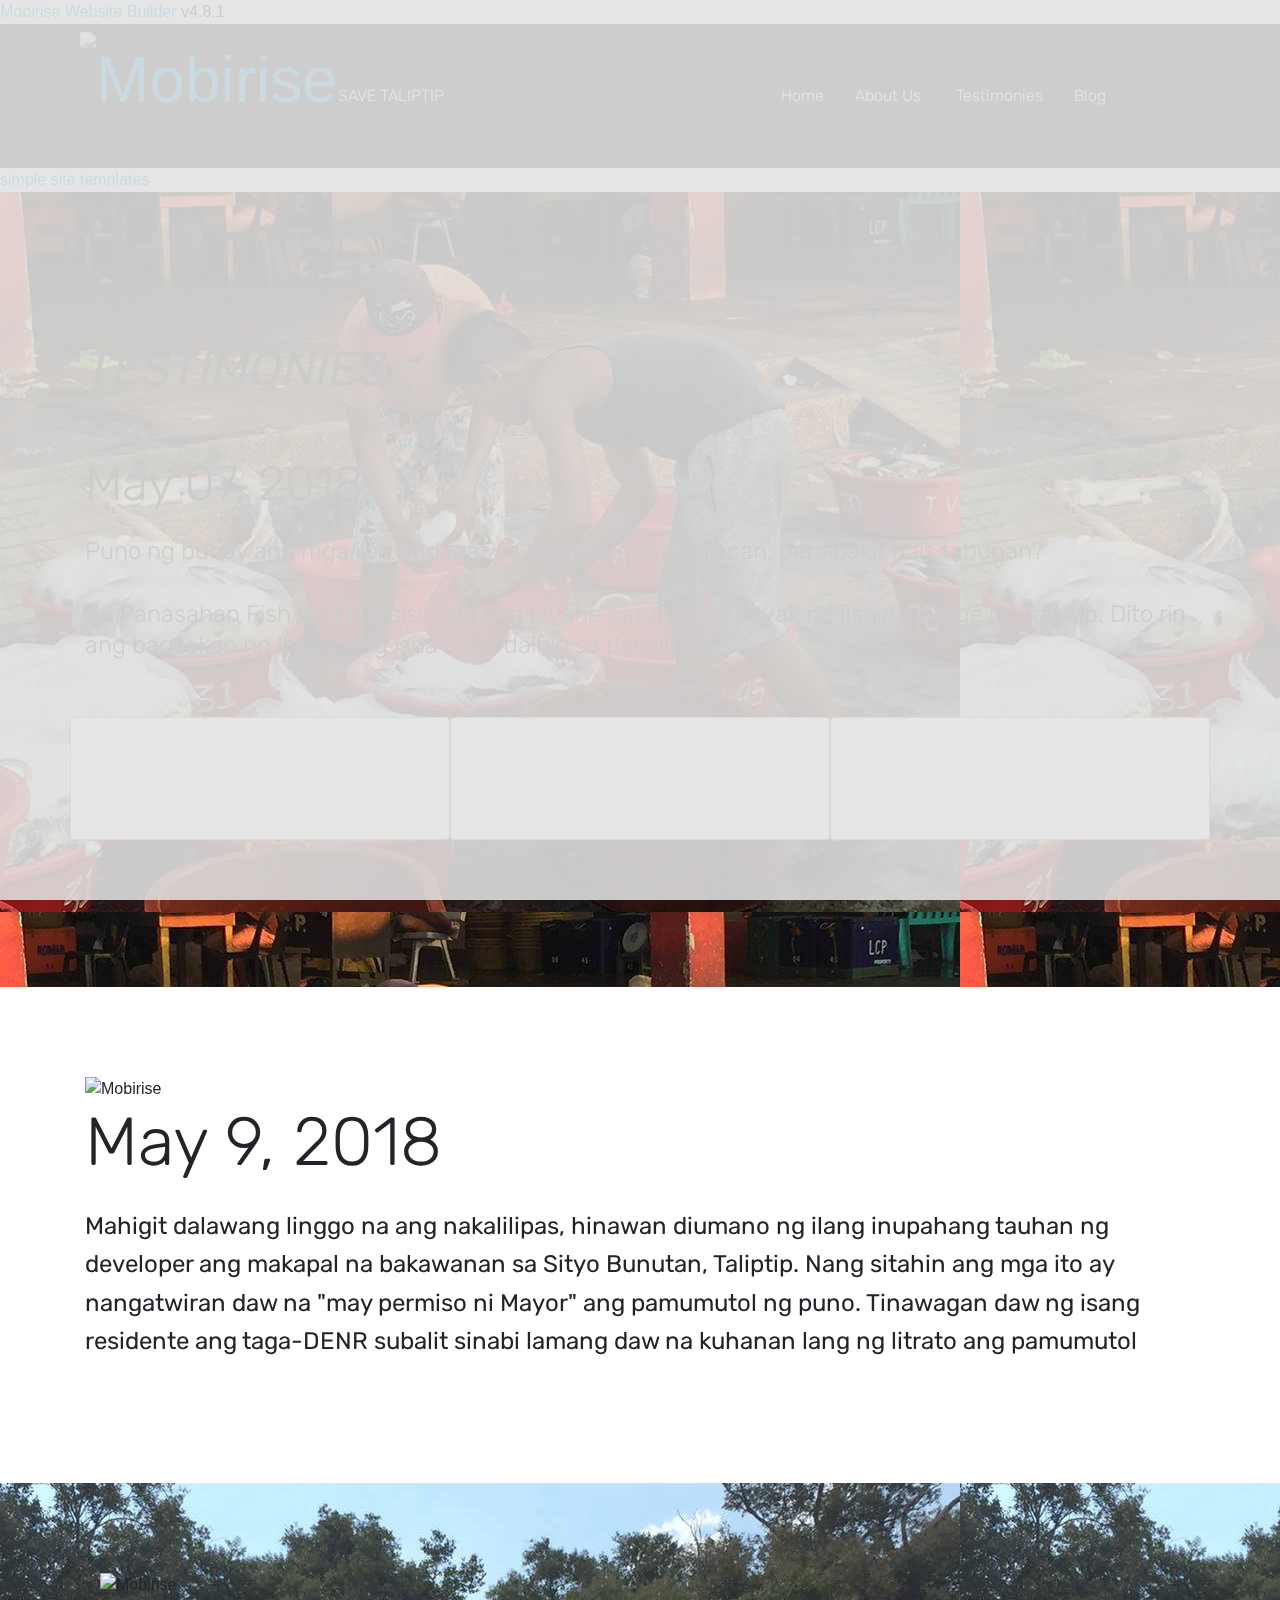
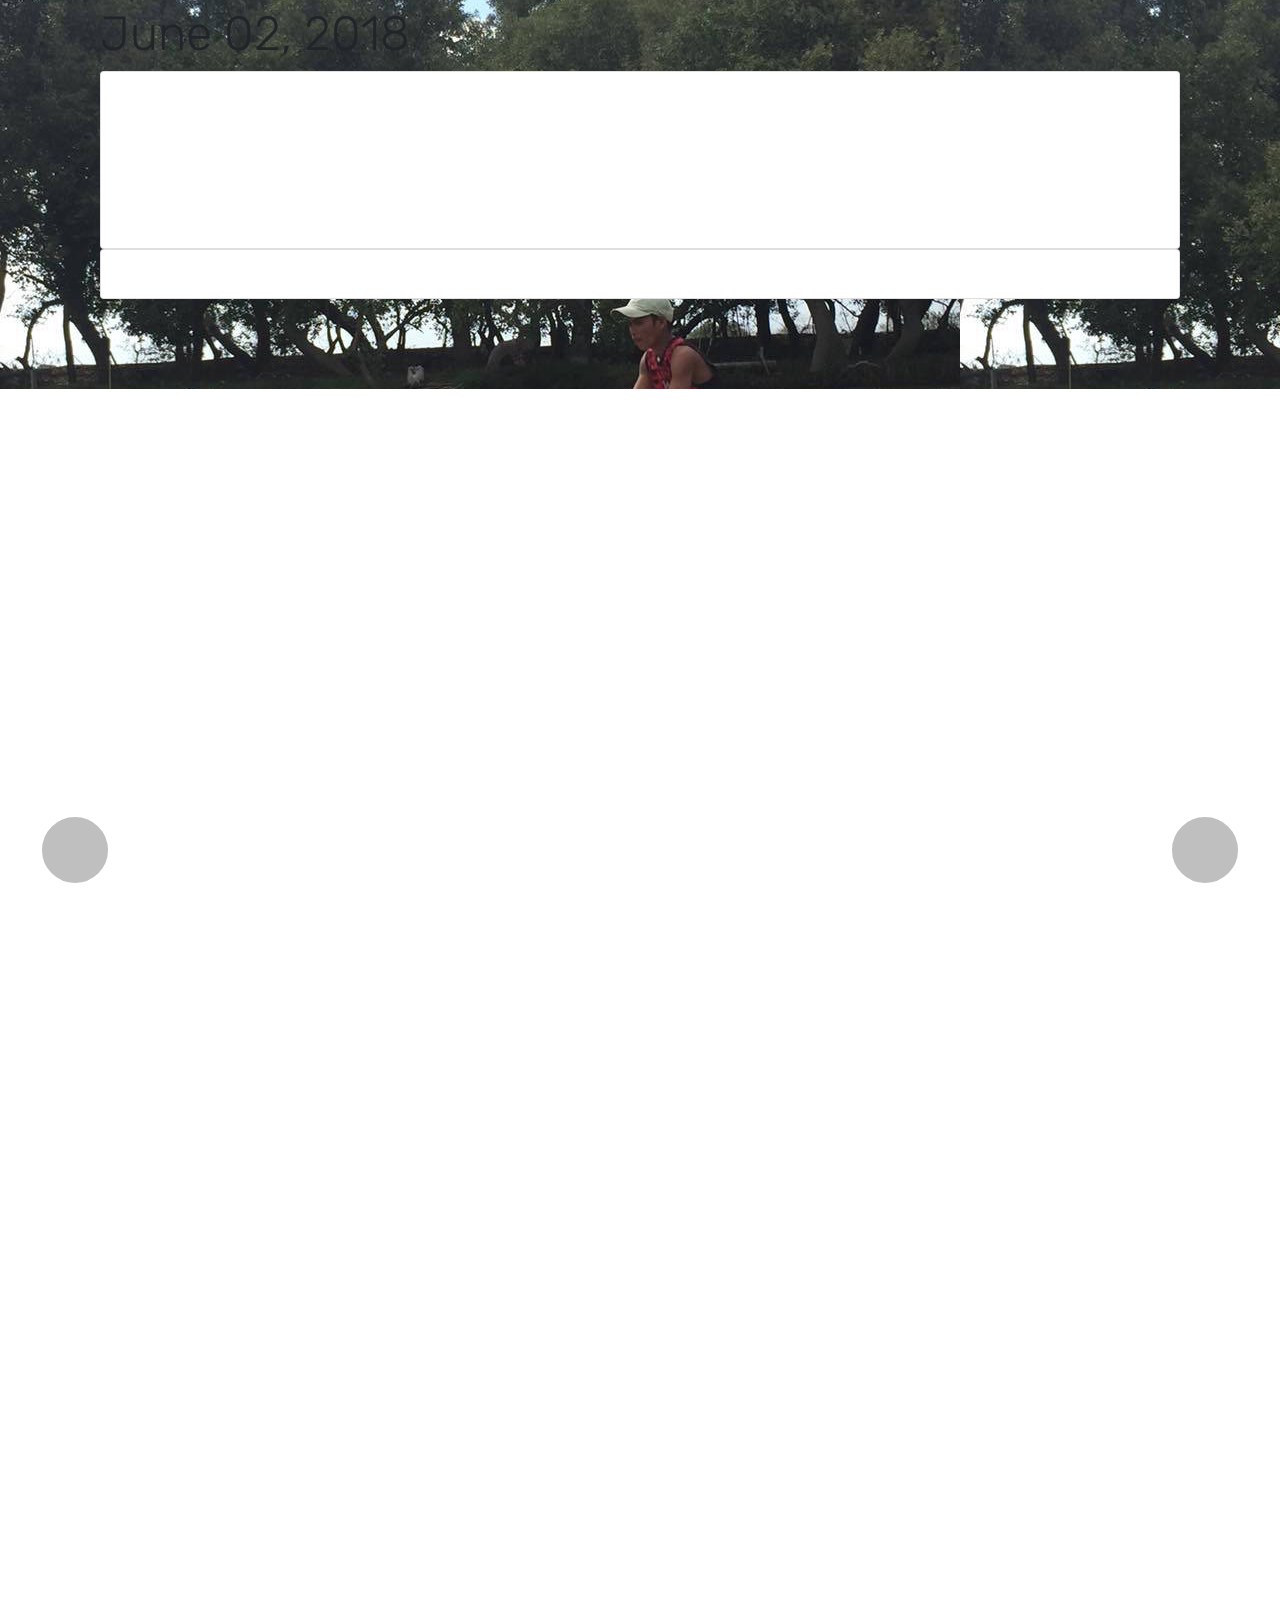
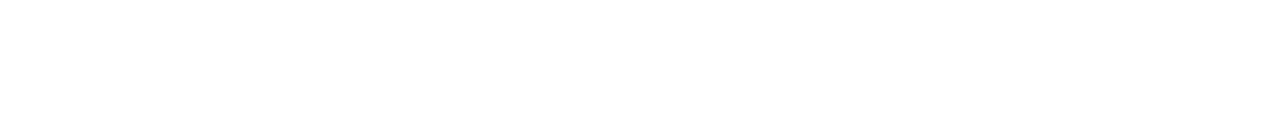
==== page1.html @ 2b6dfb8d "create github pages" ====
<!DOCTYPE html>
<html >
<head>
  <!-- Site made with Mobirise Website Builder v4.8.1, https://mobirise.com -->
  <meta charset="UTF-8">
  <meta http-equiv="X-UA-Compatible" content="IE=edge">
  <meta name="generator" content="Mobirise v4.8.1, mobirise.com">
  <meta name="viewport" content="width=device-width, initial-scale=1, minimum-scale=1">
  <link rel="shortcut icon" href="assets/images/ltrz5643-188x188.png" type="image/x-icon">
  <meta name="description" content="Website Generator Description">
  <title>Testimonies</title>
  <link rel="stylesheet" href="assets/web/assets/mobirise-icons/mobirise-icons.css">
  <link rel="stylesheet" href="assets/tether/tether.min.css">
  <link rel="stylesheet" href="assets/bootstrap/css/bootstrap.min.css">
  <link rel="stylesheet" href="assets/bootstrap/css/bootstrap-grid.min.css">
  <link rel="stylesheet" href="assets/bootstrap/css/bootstrap-reboot.min.css">
  <link rel="stylesheet" href="assets/socicon/css/styles.css">
  <link rel="stylesheet" href="assets/dropdown/css/style.css">
  <link rel="stylesheet" href="assets/theme/css/style.css">
  <link rel="stylesheet" href="assets/mobirise/css/mbr-additional.css" type="text/css">
  
  
  
</head>
<body>
  <section class="menu cid-qTkzRZLJNu" once="menu" id="menu1-6">

    

    <nav class="navbar navbar-expand beta-menu navbar-dropdown align-items-center navbar-fixed-top navbar-toggleable-sm bg-color transparent">
        <button class="navbar-toggler navbar-toggler-right" type="button" data-toggle="collapse" data-target="#navbarSupportedContent" aria-controls="navbarSupportedContent" aria-expanded="false" aria-label="Toggle navigation">
            <div class="hamburger">
                <span></span>
                <span></span>
                <span></span>
                <span></span>
            </div>
        </button>
        <div class="menu-logo">
            <div class="navbar-brand">
                <span class="navbar-logo">
                    <a href="https://mobirise.com">
                         <img src="assets/images/ltrz5643-188x188.png" alt="Mobirise" title="" style="height: 8rem;">
                    </a>
                </span>
                <span class="navbar-caption-wrap"><a class="navbar-caption text-white display-4" href="https://mobirise.com">SAVE TALIPTIP</a></span>
            </div>
        </div>
        <div class="collapse navbar-collapse" id="navbarSupportedContent">
            <ul class="navbar-nav nav-dropdown nav-right" data-app-modern-menu="true"><li class="nav-item">
                    <a class="nav-link link text-white display-4" href="index.html">
                        <span class="mbri-home mbr-iconfont mbr-iconfont-btn"></span>
                        Home</a>
                </li>
                <li class="nav-item">
                    <a class="nav-link link text-white display-4" href="page2.html">
                        <span class="mbri-search mbr-iconfont mbr-iconfont-btn"></span>
                        About Us&nbsp;</a>
                </li><li class="nav-item"><a class="nav-link link text-white display-4" href="page1.html"><span class="mbri-image-gallery mbr-iconfont mbr-iconfont-btn"></span>
                        
                        Testimonies</a></li><li class="nav-item"><a class="nav-link link text-white display-4" href="page3.html"><span class="mbri-change-style mbr-iconfont mbr-iconfont-btn"></span>Blog</a></li><li class="nav-item"><a class="nav-link link text-white display-4" href="page2.html">
                        </a></li><li class="nav-item"><a class="nav-link link text-white display-4" href="page2.html">
                        </a></li><li class="nav-item"><a class="nav-link link text-white display-4" href="https://mobirise.com">
                        </a></li><li class="nav-item"><a class="nav-link link text-white display-4" href="https://mobirise.com">
                        </a></li></ul>
            
        </div>
    </nav>
</section>

<section class="engine"><a href="https://mobiri.se/n">simple site templates</a></section><section class="features14 cid-r4wJ6gn4PA mbr-parallax-background" id="features14-f">
    
    

    <div class="mbr-overlay" style="opacity: 0.7; background-color: rgb(255, 255, 255);">
    </div>
    <div class="container align-center">
        <h2 class="mbr-section-title pb-3 mbr-fonts-style display-2"><strong><em><br></em></strong><strong><em>TESTIMONIES</em></strong><strong><em><br></em></strong><br>May 07, 2018</h2>
        <h3 class="mbr-section-subtitle pb-5 mbr-fonts-style display-5">Puno ng buhay ang mga ilog at dagat sa Manila Bay sa Bulacan, pero bakit nais tabunan?<br><br>
<div>Sa Panasahan Fish Port nagsisimula ang biyahe patungo sa payak na fishing village ng Taliptip. Dito rin ang bagsakan ng iba't ibang isda bago dalhin sa pamilihan.
</div></h3>
        <div class="media-container-column">
            <div class="row justify-content-center">
                <div class="card p-4 col-12 col-md-6 col-lg-4">
                    <div class="media pb-3">
                        
                        <div class="media-body">
                            <h4 class="card-title py-2 align-left mbr-fonts-style display-5">&nbsp; &nbsp;</h4>
                        </div>
                    </div>                
                    <div class="card-box align-left">
                        
                    </div>
                </div>

                <div class="card p-4 col-12 col-md-6 col-lg-4">
                <div class="media pb-3">
                    
                    <div class="media-body">
                        <h4 class="card-title py-2 align-left mbr-fonts-style display-5"></h4>
                    </div>
                </div>
                    <div class="card-box align-left">
                        
                    </div>
                </div>

                <div class="card p-4 col-12 col-md-6 col-lg-4">
                <div class="media pb-3">
                    
                    <div class="media-body">
                        <h4 class="card-title py-2 align-left mbr-fonts-style display-5">&nbsp; &nbsp;&nbsp;</h4>
                    </div>
                </div>
                    <div class="card-box align-left">
                        
                    </div>
                </div>

                
            </div>
            <div class="media-container-row image-row">
                <div class="mbr-figure" style="width: 60%;">
                    <img src="assets/images/may-7-1-960x720.jpg" alt="Mobirise" title="">
                </div>
            </div>
        </div>
    </div>
</section>

<section class="header3 cid-r4x1R39MRI mbr-parallax-background" id="header3-t">

    

    <div class="mbr-overlay" style="opacity: 0.2; background-color: rgb(0, 0, 0);">
    </div>

    <div class="container">
        <div class="media-container-row">
            <div class="mbr-figure" style="width: 100%;">
                <img src="assets/images/may-9-1-1014x505.jpg" alt="Mobirise" title="">
            </div>

            <div class="media-content">
                <h1 class="mbr-section-title mbr-white pb-3 mbr-fonts-style display-1">
                    May 9, 2018</h1>
                
                <div class="mbr-section-text mbr-white pb-3 ">
                    <p class="mbr-text mbr-fonts-style display-5">
                        Mahigit dalawang linggo na ang nakalilipas, hinawan diumano ng ilang inupahang tauhan ng developer ang makapal na bakawanan sa Sityo Bunutan, Taliptip. Nang sitahin ang mga ito ay nangatwiran daw na "may permiso ni Mayor" ang pamumutol ng puno. Tinawagan daw ng isang residente ang taga-DENR subalit sinabi lamang daw na kuhanan lang ng litrato ang pamumutol
                    </p>
                </div>
                
            </div>
        </div>
    </div>

</section>

<section class="features11 cid-r4wJ56zHK1 mbr-parallax-background" id="features11-e">

    

    <div class="mbr-overlay" style="opacity: 0.5; background-color: rgb(255, 255, 255);">
    </div>

    <div class="container">   
        <div class="col-md-12">
            <div class="media-container-row">
                <div class="mbr-figure" style="width: 55%;">
                    <img src="assets/images/june-8-3-952x714.jpg" alt="Mobirise" title="">
                </div>
                <div class=" align-left aside-content">
                    <h2 class="mbr-title pt-2 mbr-fonts-style display-2">
                        June 02, 2018</h2>
                    <div class="mbr-section-text">
                        
                    </div>

                    <div class="block-content">
                        <div class="card p-3 pr-3">
                            <div class="media">
                                     
                                <div class="media-body">
                                    
                                </div>
                            </div>                

                            <div class="card-box">
                                <p class="block-text mbr-fonts-style display-5"></p><p>Sa Sitio Paryaan Brgy. Taliptip, Bulakan, nilamon na ng dagat ang kalupaan sa lugar bunga ng pagtaas ng tubig na resulta ng mga nauna nang reclamation projects at iba pang pagpapabaya sa kalikasan at pagdaan ng kalamidad. </p><p>Pakiusap ng mga mangingisda, kung hindi sila kayang tulungan ng pamahalaan, wag na lang sana sila gambalain at palayasin sa lugar na pinagkukunan ng kanilang kabuhayan.&nbsp;<br></p><p></p>
                            </div>
                        </div>

                        <div class="card p-3 pr-3">
                            <div class="media">
                                     
                                <div class="media-body">
                                    
                                </div>
                            </div>                

                            <div class="card-box">
                                <p class="block-text mbr-fonts-style display-7"></p>
                            </div>
                        </div>
                    </div>
                </div>
            </div>
        </div> 
    </div>          
</section>

<section class="carousel slide cid-r4x490sGxn" data-interval="false" id="slider1-w">

    

    <div class="full-screen"><div class="mbr-slider slide carousel" data-pause="true" data-keyboard="false" data-ride="false" data-interval="false"><div class="carousel-inner" role="listbox"><div class="carousel-item slider-fullscreen-image" data-bg-video-slide="false" style="background-image: url(assets/images/september-2-9-960x716.jpg);"><div class="container container-slide"><div class="image_wrapper"><img src="assets/images/september-2-9-960x716.jpg"><div class="carousel-caption justify-content-center"><div class="col-10 align-center"></div></div></div></div></div><div class="carousel-item slider-fullscreen-image" data-bg-video-slide="false" style="background-image: url(assets/images/september-2-7-960x716.jpg);"><div class="container container-slide"><div class="image_wrapper"><img src="assets/images/september-2-7-960x716.jpg"><div class="carousel-caption justify-content-center"><div class="col-10 align-left"></div></div></div></div></div><div class="carousel-item slider-fullscreen-image" data-bg-video-slide="false" style="background-image: url(assets/images/september-2-8-960x716.jpg);"><div class="container container-slide"><div class="image_wrapper"><img src="assets/images/september-2-8-960x716.jpg"><div class="carousel-caption justify-content-center"><div class="col-10 align-right"></div></div></div></div></div><div class="carousel-item slider-fullscreen-image" data-bg-video-slide="false" style="background-image: url(assets/images/september-2-1-960x716.jpg);"><div class="container container-slide"><div class="image_wrapper"><img src="assets/images/september-2-1-960x716.jpg"><div class="carousel-caption justify-content-center"><div class="col-10 align-left"></div></div></div></div></div><div class="carousel-item slider-fullscreen-image" data-bg-video-slide="false" style="background-image: url(assets/images/september-2-4-960x716.jpg);"><div class="container container-slide"><div class="image_wrapper"><img src="assets/images/september-2-4-960x716.jpg"><div class="carousel-caption justify-content-center"><div class="col-10 align-center"></div></div></div></div></div><div class="carousel-item slider-fullscreen-image" data-bg-video-slide="false" style="background-image: url(assets/images/september-2-6-960x716.jpg);"><div class="container container-slide"><div class="image_wrapper"><img src="assets/images/september-2-6-960x716.jpg"><div class="carousel-caption justify-content-center"><div class="col-10 align-center"></div></div></div></div></div><div class="carousel-item slider-fullscreen-image" data-bg-video-slide="false" style="background-image: url(assets/images/september-2-5-960x716.jpg);"><div class="container container-slide"><div class="image_wrapper"><img src="assets/images/september-2-5-960x716.jpg"><div class="carousel-caption justify-content-center"><div class="col-10 align-center"></div></div></div></div></div><div class="carousel-item slider-fullscreen-image active" data-bg-video-slide="false" style="background-image: url(assets/images/september-2-2-960x716.jpg);"><div class="container container-slide"><div class="image_wrapper"><img src="assets/images/september-2-2-960x716.jpg"><div class="carousel-caption justify-content-center"><div class="col-10 align-center"></div></div></div></div></div></div><a data-app-prevent-settings="" class="carousel-control carousel-control-prev" role="button" data-slide="prev" href="#slider1-w"><span aria-hidden="true" class="mbri-left mbr-iconfont"></span><span class="sr-only">Previous</span></a><a data-app-prevent-settings="" class="carousel-control carousel-control-next" role="button" data-slide="next" href="#slider1-w"><span aria-hidden="true" class="mbri-right mbr-iconfont"></span><span class="sr-only">Next</span></a></div></div>

</section>

<section class="cid-r4wX2XgJhm mbr-reveal" id="footer1-s">

    

    

    <div class="container">
        <div class="media-container-row content text-white">
            <div class="col-12 col-md-3">
                <div class="media-wrap">
                    <a href="https://mobirise.com/">
                        <img src="assets/images/ltrz5643-192x192.png" alt="Mobirise" title="">
                    </a>
                </div>
            </div>
            <div class="col-12 col-md-3 mbr-fonts-style display-7">
                <h5 class="pb-3">
                    Address
                </h5>
                <p class="mbr-text">Bulacan State University, Malolos, Bulacan</p>
            </div>
            <div class="col-12 col-md-3 mbr-fonts-style display-7">
                <h5 class="pb-3">
                    Contacts
                </h5>
                <p class="mbr-text">
                    Email: savetaliptip@gmail.com&nbsp;<br>Phone: (044) 798-5463<br><br></p>
            </div>
            <div class="col-12 col-md-3 mbr-fonts-style display-7">
                <h5 class="pb-3"></h5>
                <p class="mbr-text"></p>
            </div>
        </div>
        <div class="footer-lower">
            <div class="media-container-row">
                <div class="col-sm-12">
                    <hr>
                </div>
            </div>
            <div class="media-container-row mbr-white">
                <div class="col-sm-6 copyright">
                    <p class="mbr-text mbr-fonts-style display-7">
                        Save Taliptip 2018 - All Rights Reserved
                    </p>
                </div>
                <div class="col-md-6">
                    <div class="social-list align-right">
                        <div class="soc-item">
                            <a href="https://twitter.com/mobirise" target="_blank">
                                <span class="socicon-twitter socicon mbr-iconfont mbr-iconfont-social"></span>
                            </a>
                        </div>
                        <div class="soc-item">
                            <a href="https://www.facebook.com/pages/Mobirise/1616226671953247" target="_blank">
                                <span class="socicon-facebook socicon mbr-iconfont mbr-iconfont-social"></span>
                            </a>
                        </div>
                        <div class="soc-item">
                            <a href="https://www.youtube.com/c/mobirise" target="_blank">
                                <span class="socicon-youtube socicon mbr-iconfont mbr-iconfont-social"></span>
                            </a>
                        </div>
                        <div class="soc-item">
                            <a href="https://instagram.com/mobirise" target="_blank">
                                <span class="socicon-instagram socicon mbr-iconfont mbr-iconfont-social"></span>
                            </a>
                        </div>
                        <div class="soc-item">
                            <a href="https://plus.google.com/u/0/+Mobirise" target="_blank">
                                <span class="socicon-googleplus socicon mbr-iconfont mbr-iconfont-social"></span>
                            </a>
                        </div>
                        <div class="soc-item">
                            <a href="https://www.behance.net/Mobirise" target="_blank">
                                <span class="socicon-behance socicon mbr-iconfont mbr-iconfont-social"></span>
                            </a>
                        </div>
                    </div>
                </div>
            </div>
        </div>
    </div>
</section>


  <script src="assets/web/assets/jquery/jquery.min.js"></script>
  <script src="assets/popper/popper.min.js"></script>
  <script src="assets/tether/tether.min.js"></script>
  <script src="assets/bootstrap/js/bootstrap.min.js"></script>
  <script src="assets/smoothscroll/smooth-scroll.js"></script>
  <script src="assets/parallax/jarallax.min.js"></script>
  <script src="assets/touchswipe/jquery.touch-swipe.min.js"></script>
  <script src="assets/ytplayer/jquery.mb.ytplayer.min.js"></script>
  <script src="assets/vimeoplayer/jquery.mb.vimeo_player.js"></script>
  <script src="assets/bootstrapcarouselswipe/bootstrap-carousel-swipe.js"></script>
  <script src="assets/dropdown/js/script.min.js"></script>
  <script src="assets/theme/js/script.js"></script>
  <script src="assets/slidervideo/script.js"></script>
  
  
</body>
</html>
---- assets/mobirise/css/mbr-additional.css ----
@import url(https://fonts.googleapis.com/css?family=Rubik:300,300i,400,400i,500,500i,700,700i,900,900i);





body {
  font-style: normal;
  line-height: 1.5;
}
.mbr-section-title {
  font-style: normal;
  line-height: 1.2;
}
.mbr-section-subtitle {
  line-height: 1.3;
}
.mbr-text {
  font-style: normal;
  line-height: 1.6;
}
.display-1 {
  font-family: 'Rubik', sans-serif;
  font-size: 4.25rem;
}
.display-1 > .mbr-iconfont {
  font-size: 6.8rem;
}
.display-2 {
  font-family: 'Rubik', sans-serif;
  font-size: 3rem;
}
.display-2 > .mbr-iconfont {
  font-size: 4.8rem;
}
.display-4 {
  font-family: 'Rubik', sans-serif;
  font-size: 1rem;
}
.display-4 > .mbr-iconfont {
  font-size: 1.6rem;
}
.display-5 {
  font-family: 'Rubik', sans-serif;
  font-size: 1.5rem;
}
.display-5 > .mbr-iconfont {
  font-size: 2.4rem;
}
.display-7 {
  font-family: 'Rubik', sans-serif;
  font-size: 1rem;
}
.display-7 > .mbr-iconfont {
  font-size: 1.6rem;
}
/* ---- Fluid typography for mobile devices ---- */
/* 1.4 - font scale ratio ( bootstrap == 1.42857 ) */
/* 100vw - current viewport width */
/* (48 - 20)  48 == 48rem == 768px, 20 == 20rem == 320px(minimal supported viewport) */
/* 0.65 - min scale variable, may vary */
@media (max-width: 768px) {
  .display-1 {
    font-size: 3.4rem;
    font-size: calc( 2.1374999999999997rem + (4.25 - 2.1374999999999997) * ((100vw - 20rem) / (48 - 20)));
    line-height: calc( 1.4 * (2.1374999999999997rem + (4.25 - 2.1374999999999997) * ((100vw - 20rem) / (48 - 20))));
  }
  .display-2 {
    font-size: 2.4rem;
    font-size: calc( 1.7rem + (3 - 1.7) * ((100vw - 20rem) / (48 - 20)));
    line-height: calc( 1.4 * (1.7rem + (3 - 1.7) * ((100vw - 20rem) / (48 - 20))));
  }
  .display-4 {
    font-size: 0.8rem;
    font-size: calc( 1rem + (1 - 1) * ((100vw - 20rem) / (48 - 20)));
    line-height: calc( 1.4 * (1rem + (1 - 1) * ((100vw - 20rem) / (48 - 20))));
  }
  .display-5 {
    font-size: 1.2rem;
    font-size: calc( 1.175rem + (1.5 - 1.175) * ((100vw - 20rem) / (48 - 20)));
    line-height: calc( 1.4 * (1.175rem + (1.5 - 1.175) * ((100vw - 20rem) / (48 - 20))));
  }
}
/* Buttons */
.btn {
  font-weight: 500;
  border-width: 2px;
  font-style: normal;
  letter-spacing: 1px;
  margin: .4rem .8rem;
  white-space: normal;
  -webkit-transition: all 0.3s ease-in-out;
  -moz-transition: all 0.3s ease-in-out;
  transition: all 0.3s ease-in-out;
  padding: 1rem 3rem;
  border-radius: 3px;
  display: inline-flex;
  align-items: center;
  justify-content: center;
  word-break: break-word;
}
.btn-sm {
  font-weight: 500;
  letter-spacing: 1px;
  -webkit-transition: all 0.3s ease-in-out;
  -moz-transition: all 0.3s ease-in-out;
  transition: all 0.3s ease-in-out;
  padding: 0.6rem 1.5rem;
  border-radius: 3px;
}
.btn-md {
  font-weight: 500;
  letter-spacing: 1px;
  margin: .4rem .8rem !important;
  -webkit-transition: all 0.3s ease-in-out;
  -moz-transition: all 0.3s ease-in-out;
  transition: all 0.3s ease-in-out;
  padding: 1rem 3rem;
  border-radius: 3px;
}
.btn-lg {
  font-weight: 500;
  letter-spacing: 1px;
  margin: .4rem .8rem !important;
  -webkit-transition: all 0.3s ease-in-out;
  -moz-transition: all 0.3s ease-in-out;
  transition: all 0.3s ease-in-out;
  padding: 1.2rem 3.2rem;
  border-radius: 3px;
}
.bg-primary {
  background-color: #149dcc !important;
}
.bg-success {
  background-color: #f7ed4a !important;
}
.bg-info {
  background-color: #82786e !important;
}
.bg-warning {
  background-color: #879a9f !important;
}
.bg-danger {
  background-color: #b1a374 !important;
}
.btn-primary,
.btn-primary:active {
  background-color: #149dcc !important;
  border-color: #149dcc !important;
  color: #ffffff !important;
}
.btn-primary:hover,
.btn-primary:focus,
.btn-primary.focus,
.btn-primary.active {
  color: #ffffff !important;
  background-color: #0d6786 !important;
  border-color: #0d6786 !important;
}
.btn-primary.disabled,
.btn-primary:disabled {
  color: #ffffff !important;
  background-color: #0d6786 !important;
  border-color: #0d6786 !important;
}
.btn-secondary,
.btn-secondary:active {
  background-color: #ff3366 !important;
  border-color: #ff3366 !important;
  color: #ffffff !important;
}
.btn-secondary:hover,
.btn-secondary:focus,
.btn-secondary.focus,
.btn-secondary.active {
  color: #ffffff !important;
  background-color: #e50039 !important;
  border-color: #e50039 !important;
}
.btn-secondary.disabled,
.btn-secondary:disabled {
  color: #ffffff !important;
  background-color: #e50039 !important;
  border-color: #e50039 !important;
}
.btn-info,
.btn-info:active {
  background-color: #82786e !important;
  border-color: #82786e !important;
  color: #ffffff !important;
}
.btn-info:hover,
.btn-info:focus,
.btn-info.focus,
.btn-info.active {
  color: #ffffff !important;
  background-color: #59524b !important;
  border-color: #59524b !important;
}
.btn-info.disabled,
.btn-info:disabled {
  color: #ffffff !important;
  background-color: #59524b !important;
  border-color: #59524b !important;
}
.btn-success,
.btn-success:active {
  background-color: #f7ed4a !important;
  border-color: #f7ed4a !important;
  color: #3f3c03 !important;
}
.btn-success:hover,
.btn-success:focus,
.btn-success.focus,
.btn-success.active {
  color: #3f3c03 !important;
  background-color: #eadd0a !important;
  border-color: #eadd0a !important;
}
.btn-success.disabled,
.btn-success:disabled {
  color: #3f3c03 !important;
  background-color: #eadd0a !important;
  border-color: #eadd0a !important;
}
.btn-warning,
.btn-warning:active {
  background-color: #879a9f !important;
  border-color: #879a9f !important;
  color: #ffffff !important;
}
.btn-warning:hover,
.btn-warning:focus,
.btn-warning.focus,
.btn-warning.active {
  color: #ffffff !important;
  background-color: #617479 !important;
  border-color: #617479 !important;
}
.btn-warning.disabled,
.btn-warning:disabled {
  color: #ffffff !important;
  background-color: #617479 !important;
  border-color: #617479 !important;
}
.btn-danger,
.btn-danger:active {
  background-color: #b1a374 !important;
  border-color: #b1a374 !important;
  color: #ffffff !important;
}
.btn-danger:hover,
.btn-danger:focus,
.btn-danger.focus,
.btn-danger.active {
  color: #ffffff !important;
  background-color: #8b7d4e !important;
  border-color: #8b7d4e !important;
}
.btn-danger.disabled,
.btn-danger:disabled {
  color: #ffffff !important;
  background-color: #8b7d4e !important;
  border-color: #8b7d4e !important;
}
.btn-white {
  color: #333333 !important;
}
.btn-white,
.btn-white:active {
  background-color: #ffffff !important;
  border-color: #ffffff !important;
  color: #808080 !important;
}
.btn-white:hover,
.btn-white:focus,
.btn-white.focus,
.btn-white.active {
  color: #808080 !important;
  background-color: #d9d9d9 !important;
  border-color: #d9d9d9 !important;
}
.btn-white.disabled,
.btn-white:disabled {
  color: #808080 !important;
  background-color: #d9d9d9 !important;
  border-color: #d9d9d9 !important;
}
.btn-black,
.btn-black:active {
  background-color: #333333 !important;
  border-color: #333333 !important;
  color: #ffffff !important;
}
.btn-black:hover,
.btn-black:focus,
.btn-black.focus,
.btn-black.active {
  color: #ffffff !important;
  background-color: #0d0d0d !important;
  border-color: #0d0d0d !important;
}
.btn-black.disabled,
.btn-black:disabled {
  color: #ffffff !important;
  background-color: #0d0d0d !important;
  border-color: #0d0d0d !important;
}
.btn-primary-outline,
.btn-primary-outline:active {
  background: none;
  border-color: #0b566f;
  color: #0b566f;
}
.btn-primary-outline:hover,
.btn-primary-outline:focus,
.btn-primary-outline.focus,
.btn-primary-outline.active {
  color: #ffffff;
  background-color: #149dcc;
  border-color: #149dcc;
}
.btn-primary-outline.disabled,
.btn-primary-outline:disabled {
  color: #ffffff !important;
  background-color: #149dcc !important;
  border-color: #149dcc !important;
}
.btn-secondary-outline,
.btn-secondary-outline:active {
  background: none;
  border-color: #cc0033;
  color: #cc0033;
}
.btn-secondary-outline:hover,
.btn-secondary-outline:focus,
.btn-secondary-outline.focus,
.btn-secondary-outline.active {
  color: #ffffff;
  background-color: #ff3366;
  border-color: #ff3366;
}
.btn-secondary-outline.disabled,
.btn-secondary-outline:disabled {
  color: #ffffff !important;
  background-color: #ff3366 !important;
  border-color: #ff3366 !important;
}
.btn-info-outline,
.btn-info-outline:active {
  background: none;
  border-color: #4b453f;
  color: #4b453f;
}
.btn-info-outline:hover,
.btn-info-outline:focus,
.btn-info-outline.focus,
.btn-info-outline.active {
  color: #ffffff;
  background-color: #82786e;
  border-color: #82786e;
}
.btn-info-outline.disabled,
.btn-info-outline:disabled {
  color: #ffffff !important;
  background-color: #82786e !important;
  border-color: #82786e !important;
}
.btn-success-outline,
.btn-success-outline:active {
  background: none;
  border-color: #d2c609;
  color: #d2c609;
}
.btn-success-outline:hover,
.btn-success-outline:focus,
.btn-success-outline.focus,
.btn-success-outline.active {
  color: #3f3c03;
  background-color: #f7ed4a;
  border-color: #f7ed4a;
}
.btn-success-outline.disabled,
.btn-success-outline:disabled {
  color: #3f3c03 !important;
  background-color: #f7ed4a !important;
  border-color: #f7ed4a !important;
}
.btn-warning-outline,
.btn-warning-outline:active {
  background: none;
  border-color: #55666b;
  color: #55666b;
}
.btn-warning-outline:hover,
.btn-warning-outline:focus,
.btn-warning-outline.focus,
.btn-warning-outline.active {
  color: #ffffff;
  background-color: #879a9f;
  border-color: #879a9f;
}
.btn-warning-outline.disabled,
.btn-warning-outline:disabled {
  color: #ffffff !important;
  background-color: #879a9f !important;
  border-color: #879a9f !important;
}
.btn-danger-outline,
.btn-danger-outline:active {
  background: none;
  border-color: #7a6e45;
  color: #7a6e45;
}
.btn-danger-outline:hover,
.btn-danger-outline:focus,
.btn-danger-outline.focus,
.btn-danger-outline.active {
  color: #ffffff;
  background-color: #b1a374;
  border-color: #b1a374;
}
.btn-danger-outline.disabled,
.btn-danger-outline:disabled {
  color: #ffffff !important;
  background-color: #b1a374 !important;
  border-color: #b1a374 !important;
}
.btn-black-outline,
.btn-black-outline:active {
  background: none;
  border-color: #000000;
  color: #000000;
}
.btn-black-outline:hover,
.btn-black-outline:focus,
.btn-black-outline.focus,
.btn-black-outline.active {
  color: #ffffff;
  background-color: #333333;
  border-color: #333333;
}
.btn-black-outline.disabled,
.btn-black-outline:disabled {
  color: #ffffff !important;
  background-color: #333333 !important;
  border-color: #333333 !important;
}
.btn-white-outline,
.btn-white-outline:active,
.btn-white-outline.active {
  background: none;
  border-color: #ffffff;
  color: #ffffff;
}
.btn-white-outline:hover,
.btn-white-outline:focus,
.btn-white-outline.focus {
  color: #333333;
  background-color: #ffffff;
  border-color: #ffffff;
}
.text-primary {
  color: #149dcc !important;
}
.text-secondary {
  color: #ff3366 !important;
}
.text-success {
  color: #f7ed4a !important;
}
.text-info {
  color: #82786e !important;
}
.text-warning {
  color: #879a9f !important;
}
.text-danger {
  color: #b1a374 !important;
}
.text-white {
  color: #ffffff !important;
}
.text-black {
  color: #000000 !important;
}
a.text-primary:hover,
a.text-primary:focus {
  color: #0b566f !important;
}
a.text-secondary:hover,
a.text-secondary:focus {
  color: #cc0033 !important;
}
a.text-success:hover,
a.text-success:focus {
  color: #d2c609 !important;
}
a.text-info:hover,
a.text-info:focus {
  color: #4b453f !important;
}
a.text-warning:hover,
a.text-warning:focus {
  color: #55666b !important;
}
a.text-danger:hover,
a.text-danger:focus {
  color: #7a6e45 !important;
}
a.text-white:hover,
a.text-white:focus {
  color: #b3b3b3 !important;
}
a.text-black:hover,
a.text-black:focus {
  color: #4d4d4d !important;
}
.alert-success {
  background-color: #70c770;
}
.alert-info {
  background-color: #82786e;
}
.alert-warning {
  background-color: #879a9f;
}
.alert-danger {
  background-color: #b1a374;
}
.mbr-section-btn a.btn:not(.btn-form) {
  border-radius: 100px;
}
.mbr-section-btn a.btn:not(.btn-form):hover,
.mbr-section-btn a.btn:not(.btn-form):focus {
  box-shadow: none !important;
}
.mbr-section-btn a.btn:not(.btn-form):hover,
.mbr-section-btn a.btn:not(.btn-form):focus {
  box-shadow: 0 10px 40px 0 rgba(0, 0, 0, 0.2) !important;
  -webkit-box-shadow: 0 10px 40px 0 rgba(0, 0, 0, 0.2) !important;
}
.mbr-gallery-filter li a {
  border-radius: 100px !important;
}
.mbr-gallery-filter li.active .btn {
  background-color: #149dcc;
  border-color: #149dcc;
  color: #ffffff;
}
.mbr-gallery-filter li.active .btn:focus {
  box-shadow: none;
}
.nav-tabs .nav-link {
  border-radius: 100px !important;
}
.btn-form {
  border-radius: 0;
}
.btn-form:hover {
  cursor: pointer;
}
a,
a:hover {
  color: #149dcc;
}
.mbr-plan-header.bg-primary .mbr-plan-subtitle,
.mbr-plan-header.bg-primary .mbr-plan-price-desc {
  color: #b4e6f8;
}
.mbr-plan-header.bg-success .mbr-plan-subtitle,
.mbr-plan-header.bg-success .mbr-plan-price-desc {
  color: #ffffff;
}
.mbr-plan-header.bg-info .mbr-plan-subtitle,
.mbr-plan-header.bg-info .mbr-plan-price-desc {
  color: #beb8b2;
}
.mbr-plan-header.bg-warning .mbr-plan-subtitle,
.mbr-plan-header.bg-warning .mbr-plan-price-desc {
  color: #ced6d8;
}
.mbr-plan-header.bg-danger .mbr-plan-subtitle,
.mbr-plan-header.bg-danger .mbr-plan-price-desc {
  color: #dfd9c6;
}
/* Scroll to top button*/
.scrollToTop_wraper {
  display: none;
}
#scrollToTop a i:before {
  content: '';
  position: absolute;
  height: 40%;
  top: 25%;
  background: #fff;
  width: 2px;
  left: calc(50% - 1px);
}
#scrollToTop a i:after {
  content: '';
  position: absolute;
  display: block;
  border-top: 2px solid #fff;
  border-right: 2px solid #fff;
  width: 40%;
  height: 40%;
  left: 30%;
  bottom: 30%;
  transform: rotate(135deg);
}
/* Others*/
.note-check a[data-value=Rubik] {
  font-style: normal;
}
.mbr-arrow a {
  color: #ffffff;
}
@media (max-width: 767px) {
  .mbr-arrow {
    display: none;
  }
}
.form-control-label {
  position: relative;
  cursor: pointer;
  margin-bottom: .357em;
  padding: 0;
}
.alert {
  color: #ffffff;
  border-radius: 0;
  border: 0;
  font-size: .875rem;
  line-height: 1.5;
  margin-bottom: 1.875rem;
  padding: 1.25rem;
  position: relative;
}
.alert.alert-form::after {
  background-color: inherit;
  bottom: -7px;
  content: "";
  display: block;
  height: 14px;
  left: 50%;
  margin-left: -7px;
  position: absolute;
  transform: rotate(45deg);
  width: 14px;
}
.form-control {
  background-color: #f5f5f5;
  box-shadow: none;
  color: #565656;
  font-family: 'Rubik', sans-serif;
  font-size: 1rem;
  line-height: 1.43;
  min-height: 3.5em;
  padding: 1.07em .5em;
}
.form-control > .mbr-iconfont {
  font-size: 1.6rem;
}
.form-control,
.form-control:focus {
  border: 1px solid #e8e8e8;
}
.form-active .form-control:invalid {
  border-color: red;
}
.mbr-overlay {
  background-color: #000;
  bottom: 0;
  left: 0;
  opacity: .5;
  position: absolute;
  right: 0;
  top: 0;
  z-index: 0;
}
blockquote {
  font-style: italic;
  padding: 10px 0 10px 20px;
  font-size: 1.09rem;
  position: relative;
  border-color: #149dcc;
  border-width: 3px;
}
ul,
ol,
pre,
blockquote {
  margin-bottom: 2.3125rem;
}
pre {
  background: #f4f4f4;
  padding: 10px 24px;
  white-space: pre-wrap;
}
.inactive {
  -webkit-user-select: none;
  -moz-user-select: none;
  -ms-user-select: none;
  user-select: none;
  pointer-events: none;
  -webkit-user-drag: none;
  user-drag: none;
}
.mbr-section__comments .row {
  justify-content: center;
}
/* Forms */
.mbr-form .btn {
  margin: .4rem 0;
}
.mbr-form .input-group-btn a.btn {
  border-radius: 100px !important;
}
.mbr-form .input-group-btn a.btn:hover {
  box-shadow: 0 10px 40px 0 rgba(0, 0, 0, 0.2);
}
.mbr-form .input-group-btn button[type="submit"] {
  border-radius: 100px !important;
  padding: 1rem 3rem;
}
.mbr-form .input-group-btn button[type="submit"]:hover {
  box-shadow: 0 10px 40px 0 rgba(0, 0, 0, 0.2);
}
.form2 .form-control {
  border-top-left-radius: 100px;
  border-bottom-left-radius: 100px;
}
.form2 .input-group-btn a.btn {
  border-top-left-radius: 0 !important;
  border-bottom-left-radius: 0 !important;
}
.form2 .input-group-btn button[type="submit"] {
  border-top-left-radius: 0 !important;
  border-bottom-left-radius: 0 !important;
}
.form3 input[type="email"] {
  border-radius: 100px !important;
}
@media (max-width: 349px) {
  .form2 input[type="email"] {
    border-radius: 100px !important;
  }
  .form2 .input-group-btn a.btn {
    border-radius: 100px !important;
  }
  .form2 .input-group-btn button[type="submit"] {
    border-radius: 100px !important;
  }
}
@media (max-width: 767px) {
  .btn {
    font-size: .75rem !important;
  }
  .btn .mbr-iconfont {
    font-size: 1rem !important;
  }
}
/* Social block */
.btn-social {
  font-size: 20px;
  border-radius: 50%;
  padding: 0;
  width: 44px;
  height: 44px;
  line-height: 44px;
  text-align: center;
  position: relative;
  border: 2px solid #c0a375;
  border-color: #149dcc;
  color: #232323;
  cursor: pointer;
}
.btn-social i {
  top: 0;
  line-height: 44px;
  width: 44px;
}
.btn-social:hover {
  color: #fff;
  background: #149dcc;
}
.btn-social + .btn {
  margin-left: .1rem;
}
/* Footer */
.mbr-footer-content li::before,
.mbr-footer .mbr-contacts li::before {
  background: #149dcc;
}
.mbr-footer-content li a:hover,
.mbr-footer .mbr-contacts li a:hover {
  color: #149dcc;
}
.footer3 input[type="email"],
.footer4 input[type="email"] {
  border-radius: 100px !important;
}
.footer3 .input-group-btn a.btn,
.footer4 .input-group-btn a.btn {
  border-radius: 100px !important;
}
.footer3 .input-group-btn button[type="submit"],
.footer4 .input-group-btn button[type="submit"] {
  border-radius: 100px !important;
}
/* Headers*/
.header13 .form-inline input[type="email"],
.header14 .form-inline input[type="email"] {
  border-radius: 100px;
}
.header13 .form-inline input[type="text"],
.header14 .form-inline input[type="text"] {
  border-radius: 100px;
}
.header13 .form-inline input[type="tel"],
.header14 .form-inline input[type="tel"] {
  border-radius: 100px;
}
.header13 .form-inline a.btn,
.header14 .form-inline a.btn {
  border-radius: 100px;
}
.header13 .form-inline button,
.header14 .form-inline button {
  border-radius: 100px !important;
}
.offset-1 {
  margin-left: 8.33333%;
}
.offset-2 {
  margin-left: 16.66667%;
}
.offset-3 {
  margin-left: 25%;
}
.offset-4 {
  margin-left: 33.33333%;
}
.offset-5 {
  margin-left: 41.66667%;
}
.offset-6 {
  margin-left: 50%;
}
.offset-7 {
  margin-left: 58.33333%;
}
.offset-8 {
  margin-left: 66.66667%;
}
.offset-9 {
  margin-left: 75%;
}
.offset-10 {
  margin-left: 83.33333%;
}
.offset-11 {
  margin-left: 91.66667%;
}
@media (min-width: 576px) {
  .offset-sm-0 {
    margin-left: 0%;
  }
  .offset-sm-1 {
    margin-left: 8.33333%;
  }
  .offset-sm-2 {
    margin-left: 16.66667%;
  }
  .offset-sm-3 {
    margin-left: 25%;
  }
  .offset-sm-4 {
    margin-left: 33.33333%;
  }
  .offset-sm-5 {
    margin-left: 41.66667%;
  }
  .offset-sm-6 {
    margin-left: 50%;
  }
  .offset-sm-7 {
    margin-left: 58.33333%;
  }
  .offset-sm-8 {
    margin-left: 66.66667%;
  }
  .offset-sm-9 {
    margin-left: 75%;
  }
  .offset-sm-10 {
    margin-left: 83.33333%;
  }
  .offset-sm-11 {
    margin-left: 91.66667%;
  }
}
@media (min-width: 768px) {
  .offset-md-0 {
    margin-left: 0%;
  }
  .offset-md-1 {
    margin-left: 8.33333%;
  }
  .offset-md-2 {
    margin-left: 16.66667%;
  }
  .offset-md-3 {
    margin-left: 25%;
  }
  .offset-md-4 {
    margin-left: 33.33333%;
  }
  .offset-md-5 {
    margin-left: 41.66667%;
  }
  .offset-md-6 {
    margin-left: 50%;
  }
  .offset-md-7 {
    margin-left: 58.33333%;
  }
  .offset-md-8 {
    margin-left: 66.66667%;
  }
  .offset-md-9 {
    margin-left: 75%;
  }
  .offset-md-10 {
    margin-left: 83.33333%;
  }
  .offset-md-11 {
    margin-left: 91.66667%;
  }
}
@media (min-width: 992px) {
  .offset-lg-0 {
    margin-left: 0%;
  }
  .offset-lg-1 {
    margin-left: 8.33333%;
  }
  .offset-lg-2 {
    margin-left: 16.66667%;
  }
  .offset-lg-3 {
    margin-left: 25%;
  }
  .offset-lg-4 {
    margin-left: 33.33333%;
  }
  .offset-lg-5 {
    margin-left: 41.66667%;
  }
  .offset-lg-6 {
    margin-left: 50%;
  }
  .offset-lg-7 {
    margin-left: 58.33333%;
  }
  .offset-lg-8 {
    margin-left: 66.66667%;
  }
  .offset-lg-9 {
    margin-left: 75%;
  }
  .offset-lg-10 {
    margin-left: 83.33333%;
  }
  .offset-lg-11 {
    margin-left: 91.66667%;
  }
}
@media (min-width: 1200px) {
  .offset-xl-0 {
    margin-left: 0%;
  }
  .offset-xl-1 {
    margin-left: 8.33333%;
  }
  .offset-xl-2 {
    margin-left: 16.66667%;
  }
  .offset-xl-3 {
    margin-left: 25%;
  }
  .offset-xl-4 {
    margin-left: 33.33333%;
  }
  .offset-xl-5 {
    margin-left: 41.66667%;
  }
  .offset-xl-6 {
    margin-left: 50%;
  }
  .offset-xl-7 {
    margin-left: 58.33333%;
  }
  .offset-xl-8 {
    margin-left: 66.66667%;
  }
  .offset-xl-9 {
    margin-left: 75%;
  }
  .offset-xl-10 {
    margin-left: 83.33333%;
  }
  .offset-xl-11 {
    margin-left: 91.66667%;
  }
}
.navbar-toggler {
  -webkit-align-self: flex-start;
  -ms-flex-item-align: start;
  align-self: flex-start;
  padding: 0.25rem 0.75rem;
  font-size: 1.25rem;
  line-height: 1;
  background: transparent;
  border: 1px solid transparent;
  -webkit-border-radius: 0.25rem;
  border-radius: 0.25rem;
}
.navbar-toggler:focus,
.navbar-toggler:hover {
  text-decoration: none;
}
.navbar-toggler-icon {
  display: inline-block;
  width: 1.5em;
  height: 1.5em;
  vertical-align: middle;
  content: "";
  background: no-repeat center center;
  -webkit-background-size: 100% 100%;
  -o-background-size: 100% 100%;
  background-size: 100% 100%;
}
.navbar-toggler-left {
  position: absolute;
  left: 1rem;
}
.navbar-toggler-right {
  position: absolute;
  right: 1rem;
}
@media (max-width: 575px) {
  .navbar-toggleable .navbar-nav .dropdown-menu {
    position: static;
    float: none;
  }
  .navbar-toggleable > .container {
    padding-right: 0;
    padding-left: 0;
  }
}
@media (min-width: 576px) {
  .navbar-toggleable {
    -webkit-box-orient: horizontal;
    -webkit-box-direction: normal;
    -webkit-flex-direction: row;
    -ms-flex-direction: row;
    flex-direction: row;
    -webkit-flex-wrap: nowrap;
    -ms-flex-wrap: nowrap;
    flex-wrap: nowrap;
    -webkit-box-align: center;
    -webkit-align-items: center;
    -ms-flex-align: center;
    align-items: center;
  }
  .navbar-toggleable .navbar-nav {
    -webkit-box-orient: horizontal;
    -webkit-box-direction: normal;
    -webkit-flex-direction: row;
    -ms-flex-direction: row;
    flex-direction: row;
  }
  .navbar-toggleable .navbar-nav .nav-link {
    padding-right: .5rem;
    padding-left: .5rem;
  }
  .navbar-toggleable > .container {
    display: -webkit-box;
    display: -webkit-flex;
    display: -ms-flexbox;
    display: flex;
    -webkit-flex-wrap: nowrap;
    -ms-flex-wrap: nowrap;
    flex-wrap: nowrap;
    -webkit-box-align: center;
    -webkit-align-items: center;
    -ms-flex-align: center;
    align-items: center;
  }
  .navbar-toggleable .navbar-collapse {
    display: -webkit-box !important;
    display: -webkit-flex !important;
    display: -ms-flexbox !important;
    display: flex !important;
    width: 100%;
  }
  .navbar-toggleable .navbar-toggler {
    display: none;
  }
}
@media (max-width: 767px) {
  .navbar-toggleable-sm .navbar-nav .dropdown-menu {
    position: static;
    float: none;
  }
  .navbar-toggleable-sm > .container {
    padding-right: 0;
    padding-left: 0;
  }
}
@media (min-width: 768px) {
  .navbar-toggleable-sm {
    -webkit-box-orient: horizontal;
    -webkit-box-direction: normal;
    -webkit-flex-direction: row;
    -ms-flex-direction: row;
    flex-direction: row;
    -webkit-flex-wrap: nowrap;
    -ms-flex-wrap: nowrap;
    flex-wrap: nowrap;
    -webkit-box-align: center;
    -webkit-align-items: center;
    -ms-flex-align: center;
    align-items: center;
  }
  .navbar-toggleable-sm .navbar-nav {
    -webkit-box-orient: horizontal;
    -webkit-box-direction: normal;
    -webkit-flex-direction: row;
    -ms-flex-direction: row;
    flex-direction: row;
  }
  .navbar-toggleable-sm .navbar-nav .nav-link {
    padding-right: .5rem;
    padding-left: .5rem;
  }
  .navbar-toggleable-sm > .container {
    display: -webkit-box;
    display: -webkit-flex;
    display: -ms-flexbox;
    display: flex;
    -webkit-flex-wrap: nowrap;
    -ms-flex-wrap: nowrap;
    flex-wrap: nowrap;
    -webkit-box-align: center;
    -webkit-align-items: center;
    -ms-flex-align: center;
    align-items: center;
  }
  .navbar-toggleable-sm .navbar-collapse {
    display: -webkit-box !important;
    display: -webkit-flex !important;
    display: -ms-flexbox !important;
    display: flex !important;
    width: 100%;
  }
  .navbar-toggleable-sm .navbar-toggler {
    display: none;
  }
}
@media (max-width: 991px) {
  .navbar-toggleable-md .navbar-nav .dropdown-menu {
    position: static;
    float: none;
  }
  .navbar-toggleable-md > .container {
    padding-right: 0;
    padding-left: 0;
  }
}
@media (min-width: 992px) {
  .navbar-toggleable-md {
    -webkit-box-orient: horizontal;
    -webkit-box-direction: normal;
    -webkit-flex-direction: row;
    -ms-flex-direction: row;
    flex-direction: row;
    -webkit-flex-wrap: nowrap;
    -ms-flex-wrap: nowrap;
    flex-wrap: nowrap;
    -webkit-box-align: center;
    -webkit-align-items: center;
    -ms-flex-align: center;
    align-items: center;
  }
  .navbar-toggleable-md .navbar-nav {
    -webkit-box-orient: horizontal;
    -webkit-box-direction: normal;
    -webkit-flex-direction: row;
    -ms-flex-direction: row;
    flex-direction: row;
  }
  .navbar-toggleable-md .navbar-nav .nav-link {
    padding-right: .5rem;
    padding-left: .5rem;
  }
  .navbar-toggleable-md > .container {
    display: -webkit-box;
    display: -webkit-flex;
    display: -ms-flexbox;
    display: flex;
    -webkit-flex-wrap: nowrap;
    -ms-flex-wrap: nowrap;
    flex-wrap: nowrap;
    -webkit-box-align: center;
    -webkit-align-items: center;
    -ms-flex-align: center;
    align-items: center;
  }
  .navbar-toggleable-md .navbar-collapse {
    display: -webkit-box !important;
    display: -webkit-flex !important;
    display: -ms-flexbox !important;
    display: flex !important;
    width: 100%;
  }
  .navbar-toggleable-md .navbar-toggler {
    display: none;
  }
}
@media (max-width: 1199px) {
  .navbar-toggleable-lg .navbar-nav .dropdown-menu {
    position: static;
    float: none;
  }
  .navbar-toggleable-lg > .container {
    padding-right: 0;
    padding-left: 0;
  }
}
@media (min-width: 1200px) {
  .navbar-toggleable-lg {
    -webkit-box-orient: horizontal;
    -webkit-box-direction: normal;
    -webkit-flex-direction: row;
    -ms-flex-direction: row;
    flex-direction: row;
    -webkit-flex-wrap: nowrap;
    -ms-flex-wrap: nowrap;
    flex-wrap: nowrap;
    -webkit-box-align: center;
    -webkit-align-items: center;
    -ms-flex-align: center;
    align-items: center;
  }
  .navbar-toggleable-lg .navbar-nav {
    -webkit-box-orient: horizontal;
    -webkit-box-direction: normal;
    -webkit-flex-direction: row;
    -ms-flex-direction: row;
    flex-direction: row;
  }
  .navbar-toggleable-lg .navbar-nav .nav-link {
    padding-right: .5rem;
    padding-left: .5rem;
  }
  .navbar-toggleable-lg > .container {
    display: -webkit-box;
    display: -webkit-flex;
    display: -ms-flexbox;
    display: flex;
    -webkit-flex-wrap: nowrap;
    -ms-flex-wrap: nowrap;
    flex-wrap: nowrap;
    -webkit-box-align: center;
    -webkit-align-items: center;
    -ms-flex-align: center;
    align-items: center;
  }
  .navbar-toggleable-lg .navbar-collapse {
    display: -webkit-box !important;
    display: -webkit-flex !important;
    display: -ms-flexbox !important;
    display: flex !important;
    width: 100%;
  }
  .navbar-toggleable-lg .navbar-toggler {
    display: none;
  }
}
.navbar-toggleable-xl {
  -webkit-box-orient: horizontal;
  -webkit-box-direction: normal;
  -webkit-flex-direction: row;
  -ms-flex-direction: row;
  flex-direction: row;
  -webkit-flex-wrap: nowrap;
  -ms-flex-wrap: nowrap;
  flex-wrap: nowrap;
  -webkit-box-align: center;
  -webkit-align-items: center;
  -ms-flex-align: center;
  align-items: center;
}
.navbar-toggleable-xl .navbar-nav .dropdown-menu {
  position: static;
  float: none;
}
.navbar-toggleable-xl > .container {
  padding-right: 0;
  padding-left: 0;
}
.navbar-toggleable-xl .navbar-nav {
  -webkit-box-orient: horizontal;
  -webkit-box-direction: normal;
  -webkit-flex-direction: row;
  -ms-flex-direction: row;
  flex-direction: row;
}
.navbar-toggleable-xl .navbar-nav .nav-link {
  padding-right: .5rem;
  padding-left: .5rem;
}
.navbar-toggleable-xl > .container {
  display: -webkit-box;
  display: -webkit-flex;
  display: -ms-flexbox;
  display: flex;
  -webkit-flex-wrap: nowrap;
  -ms-flex-wrap: nowrap;
  flex-wrap: nowrap;
  -webkit-box-align: center;
  -webkit-align-items: center;
  -ms-flex-align: center;
  align-items: center;
}
.navbar-toggleable-xl .navbar-collapse {
  display: -webkit-box !important;
  display: -webkit-flex !important;
  display: -ms-flexbox !important;
  display: flex !important;
  width: 100%;
}
.navbar-toggleable-xl .navbar-toggler {
  display: none;
}
.card-img {
  width: auto;
}
.menu .navbar.collapsed:not(.beta-menu) {
  flex-direction: column;
}
.carousel-item.active,
.carousel-item-next,
.carousel-item-prev {
  display: -webkit-box;
  display: -webkit-flex;
  display: -ms-flexbox;
  display: flex;
}
.note-air-layout .dropup .dropdown-menu,
.note-air-layout .navbar-fixed-bottom .dropdown .dropdown-menu {
  bottom: initial !important;
}
html,
body {
  height: auto;
  min-height: 100vh;
}
.dropup .dropdown-toggle::after {
  display: none;
}
.cid-qTkzRZLJNu .navbar {
  padding: .5rem 0;
  background: #333333;
  transition: none;
  min-height: 77px;
}
.cid-qTkzRZLJNu .navbar-dropdown.bg-color.transparent.opened {
  background: #333333;
}
.cid-qTkzRZLJNu a {
  font-style: normal;
}
.cid-qTkzRZLJNu .nav-item span {
  padding-right: 0.4em;
  line-height: 0.5em;
  vertical-align: text-bottom;
  position: relative;
  text-decoration: none;
}
.cid-qTkzRZLJNu .nav-item a {
  display: flex;
  align-items: center;
  justify-content: center;
  padding: 0.7rem 0 !important;
  margin: 0rem .65rem !important;
}
.cid-qTkzRZLJNu .nav-item:focus,
.cid-qTkzRZLJNu .nav-link:focus {
  outline: none;
}
.cid-qTkzRZLJNu .btn {
  padding: 0.4rem 1.5rem;
  display: inline-flex;
  align-items: center;
}
.cid-qTkzRZLJNu .btn .mbr-iconfont {
  font-size: 1.6rem;
}
.cid-qTkzRZLJNu .menu-logo {
  margin-right: auto;
}
.cid-qTkzRZLJNu .menu-logo .navbar-brand {
  display: flex;
  margin-left: 5rem;
  padding: 0;
  transition: padding .2s;
  min-height: 3.8rem;
  align-items: center;
}
.cid-qTkzRZLJNu .menu-logo .navbar-brand .navbar-caption-wrap {
  display: -webkit-flex;
  -webkit-align-items: center;
  align-items: center;
  word-break: break-word;
  min-width: 7rem;
  margin: .3rem 0;
}
.cid-qTkzRZLJNu .menu-logo .navbar-brand .navbar-caption-wrap .navbar-caption {
  line-height: 1.2rem !important;
  padding-right: 2rem;
}
.cid-qTkzRZLJNu .menu-logo .navbar-brand .navbar-logo {
  font-size: 4rem;
  transition: font-size 0.25s;
}
.cid-qTkzRZLJNu .menu-logo .navbar-brand .navbar-logo img {
  display: flex;
}
.cid-qTkzRZLJNu .menu-logo .navbar-brand .navbar-logo .mbr-iconfont {
  transition: font-size 0.25s;
}
.cid-qTkzRZLJNu .navbar-toggleable-sm .navbar-collapse {
  justify-content: flex-end;
  -webkit-justify-content: flex-end;
  padding-right: 5rem;
  width: auto;
}
.cid-qTkzRZLJNu .navbar-toggleable-sm .navbar-collapse .navbar-nav {
  flex-wrap: wrap;
  -webkit-flex-wrap: wrap;
  padding-left: 0;
}
.cid-qTkzRZLJNu .navbar-toggleable-sm .navbar-collapse .navbar-nav .nav-item {
  -webkit-align-self: center;
  align-self: center;
}
.cid-qTkzRZLJNu .navbar-toggleable-sm .navbar-collapse .navbar-buttons {
  padding-left: 0;
  padding-bottom: 0;
}
.cid-qTkzRZLJNu .dropdown .dropdown-menu {
  background: #333333;
  display: none;
  position: absolute;
  min-width: 5rem;
  padding-top: 1.4rem;
  padding-bottom: 1.4rem;
  text-align: left;
}
.cid-qTkzRZLJNu .dropdown .dropdown-menu .dropdown-item {
  width: auto;
  padding: 0.235em 1.5385em 0.235em 1.5385em !important;
}
.cid-qTkzRZLJNu .dropdown .dropdown-menu .dropdown-item::after {
  right: 0.5rem;
}
.cid-qTkzRZLJNu .dropdown .dropdown-menu .dropdown-submenu {
  margin: 0;
}
.cid-qTkzRZLJNu .dropdown.open > .dropdown-menu {
  display: block;
}
.cid-qTkzRZLJNu .navbar-toggleable-sm.opened:after {
  position: absolute;
  width: 100vw;
  height: 100vh;
  content: '';
  background-color: rgba(0, 0, 0, 0.1);
  left: 0;
  bottom: 0;
  transform: translateY(100%);
  -webkit-transform: translateY(100%);
  z-index: 1000;
}
.cid-qTkzRZLJNu .navbar.navbar-short {
  min-height: 60px;
  transition: all .2s;
}
.cid-qTkzRZLJNu .navbar.navbar-short .navbar-toggler-right {
  top: 20px;
}
.cid-qTkzRZLJNu .navbar.navbar-short .navbar-logo a {
  font-size: 2.5rem !important;
  line-height: 2.5rem;
  transition: font-size 0.25s;
}
.cid-qTkzRZLJNu .navbar.navbar-short .navbar-logo a .mbr-iconfont {
  font-size: 2.5rem !important;
}
.cid-qTkzRZLJNu .navbar.navbar-short .navbar-logo a img {
  height: 3rem !important;
}
.cid-qTkzRZLJNu .navbar.navbar-short .navbar-brand {
  min-height: 3rem;
}
.cid-qTkzRZLJNu button.navbar-toggler {
  width: 31px;
  height: 18px;
  cursor: pointer;
  transition: all .2s;
  top: 1.5rem;
  right: 1rem;
}
.cid-qTkzRZLJNu button.navbar-toggler:focus {
  outline: none;
}
.cid-qTkzRZLJNu button.navbar-toggler .hamburger span {
  position: absolute;
  right: 0;
  width: 30px;
  height: 2px;
  border-right: 5px;
  background-color: #ffffff;
}
.cid-qTkzRZLJNu button.navbar-toggler .hamburger span:nth-child(1) {
  top: 0;
  transition: all .2s;
}
.cid-qTkzRZLJNu button.navbar-toggler .hamburger span:nth-child(2) {
  top: 8px;
  transition: all .15s;
}
.cid-qTkzRZLJNu button.navbar-toggler .hamburger span:nth-child(3) {
  top: 8px;
  transition: all .15s;
}
.cid-qTkzRZLJNu button.navbar-toggler .hamburger span:nth-child(4) {
  top: 16px;
  transition: all .2s;
}
.cid-qTkzRZLJNu nav.opened .hamburger span:nth-child(1) {
  top: 8px;
  width: 0;
  opacity: 0;
  right: 50%;
  transition: all .2s;
}
.cid-qTkzRZLJNu nav.opened .hamburger span:nth-child(2) {
  -webkit-transform: rotate(45deg);
  transform: rotate(45deg);
  transition: all .25s;
}
.cid-qTkzRZLJNu nav.opened .hamburger span:nth-child(3) {
  -webkit-transform: rotate(-45deg);
  transform: rotate(-45deg);
  transition: all .25s;
}
.cid-qTkzRZLJNu nav.opened .hamburger span:nth-child(4) {
  top: 8px;
  width: 0;
  opacity: 0;
  right: 50%;
  transition: all .2s;
}
.cid-qTkzRZLJNu .collapsed.navbar-expand {
  flex-direction: column;
}
.cid-qTkzRZLJNu .collapsed .btn {
  display: flex;
}
.cid-qTkzRZLJNu .collapsed .navbar-collapse {
  display: none !important;
  padding-right: 0 !important;
}
.cid-qTkzRZLJNu .collapsed .navbar-collapse.collapsing,
.cid-qTkzRZLJNu .collapsed .navbar-collapse.show {
  display: block !important;
}
.cid-qTkzRZLJNu .collapsed .navbar-collapse.collapsing .navbar-nav,
.cid-qTkzRZLJNu .collapsed .navbar-collapse.show .navbar-nav {
  display: block;
  text-align: center;
}
.cid-qTkzRZLJNu .collapsed .navbar-collapse.collapsing .navbar-nav .nav-item,
.cid-qTkzRZLJNu .collapsed .navbar-collapse.show .navbar-nav .nav-item {
  clear: both;
}
.cid-qTkzRZLJNu .collapsed .navbar-collapse.collapsing .navbar-nav .nav-item:last-child,
.cid-qTkzRZLJNu .collapsed .navbar-collapse.show .navbar-nav .nav-item:last-child {
  margin-bottom: 1rem;
}
.cid-qTkzRZLJNu .collapsed .navbar-collapse.collapsing .navbar-buttons,
.cid-qTkzRZLJNu .collapsed .navbar-collapse.show .navbar-buttons {
  text-align: center;
}
.cid-qTkzRZLJNu .collapsed .navbar-collapse.collapsing .navbar-buttons:last-child,
.cid-qTkzRZLJNu .collapsed .navbar-collapse.show .navbar-buttons:last-child {
  margin-bottom: 1rem;
}
.cid-qTkzRZLJNu .collapsed button.navbar-toggler {
  display: block;
}
.cid-qTkzRZLJNu .collapsed .navbar-brand {
  margin-left: 1rem !important;
}
.cid-qTkzRZLJNu .collapsed .navbar-toggleable-sm {
  flex-direction: column;
  -webkit-flex-direction: column;
}
.cid-qTkzRZLJNu .collapsed .dropdown .dropdown-menu {
  width: 100%;
  text-align: center;
  position: relative;
  opacity: 0;
  display: block;
  height: 0;
  visibility: hidden;
  padding: 0;
  transition-duration: .5s;
  transition-property: opacity,padding,height;
}
.cid-qTkzRZLJNu .collapsed .dropdown.open > .dropdown-menu {
  position: relative;
  opacity: 1;
  height: auto;
  padding: 1.4rem 0;
  visibility: visible;
}
.cid-qTkzRZLJNu .collapsed .dropdown .dropdown-submenu {
  left: 0;
  text-align: center;
  width: 100%;
}
.cid-qTkzRZLJNu .collapsed .dropdown .dropdown-toggle[data-toggle="dropdown-submenu"]::after {
  margin-top: 0;
  position: inherit;
  right: 0;
  top: 50%;
  display: inline-block;
  width: 0;
  height: 0;
  margin-left: .3em;
  vertical-align: middle;
  content: "";
  border-top: .30em solid;
  border-right: .30em solid transparent;
  border-left: .30em solid transparent;
}
@media (max-width: 991px) {
  .cid-qTkzRZLJNu .navbar-expand {
    flex-direction: column;
  }
  .cid-qTkzRZLJNu img {
    height: 3.8rem !important;
  }
  .cid-qTkzRZLJNu .btn {
    display: flex;
  }
  .cid-qTkzRZLJNu button.navbar-toggler {
    display: block;
  }
  .cid-qTkzRZLJNu .navbar-brand {
    margin-left: 1rem !important;
  }
  .cid-qTkzRZLJNu .navbar-toggleable-sm {
    flex-direction: column;
    -webkit-flex-direction: column;
  }
  .cid-qTkzRZLJNu .navbar-collapse {
    display: none !important;
    padding-right: 0 !important;
  }
  .cid-qTkzRZLJNu .navbar-collapse.collapsing,
  .cid-qTkzRZLJNu .navbar-collapse.show {
    display: block !important;
  }
  .cid-qTkzRZLJNu .navbar-collapse.collapsing .navbar-nav,
  .cid-qTkzRZLJNu .navbar-collapse.show .navbar-nav {
    display: block;
    text-align: center;
  }
  .cid-qTkzRZLJNu .navbar-collapse.collapsing .navbar-nav .nav-item,
  .cid-qTkzRZLJNu .navbar-collapse.show .navbar-nav .nav-item {
    clear: both;
  }
  .cid-qTkzRZLJNu .navbar-collapse.collapsing .navbar-nav .nav-item:last-child,
  .cid-qTkzRZLJNu .navbar-collapse.show .navbar-nav .nav-item:last-child {
    margin-bottom: 1rem;
  }
  .cid-qTkzRZLJNu .navbar-collapse.collapsing .navbar-buttons,
  .cid-qTkzRZLJNu .navbar-collapse.show .navbar-buttons {
    text-align: center;
  }
  .cid-qTkzRZLJNu .navbar-collapse.collapsing .navbar-buttons:last-child,
  .cid-qTkzRZLJNu .navbar-collapse.show .navbar-buttons:last-child {
    margin-bottom: 1rem;
  }
  .cid-qTkzRZLJNu .dropdown .dropdown-menu {
    width: 100%;
    text-align: center;
    position: relative;
    opacity: 0;
    display: block;
    height: 0;
    visibility: hidden;
    padding: 0;
    transition-duration: .5s;
    transition-property: opacity,padding,height;
  }
  .cid-qTkzRZLJNu .dropdown.open > .dropdown-menu {
    position: relative;
    opacity: 1;
    height: auto;
    padding: 1.4rem 0;
    visibility: visible;
  }
  .cid-qTkzRZLJNu .dropdown .dropdown-submenu {
    left: 0;
    text-align: center;
    width: 100%;
  }
  .cid-qTkzRZLJNu .dropdown .dropdown-toggle[data-toggle="dropdown-submenu"]::after {
    margin-top: 0;
    position: inherit;
    right: 0;
    top: 50%;
    display: inline-block;
    width: 0;
    height: 0;
    margin-left: .3em;
    vertical-align: middle;
    content: "";
    border-top: .30em solid;
    border-right: .30em solid transparent;
    border-left: .30em solid transparent;
  }
}
@media (min-width: 767px) {
  .cid-qTkzRZLJNu .menu-logo {
    flex-shrink: 0;
  }
}
.cid-qTkzRZLJNu .navbar-collapse {
  flex-basis: auto;
}
.cid-qTkzRZLJNu .nav-link:hover,
.cid-qTkzRZLJNu .dropdown-item:hover {
  color: #c1c1c1 !important;
}
.cid-r4wxVzHrqE {
  padding-top: 90px;
  padding-bottom: 90px;
  background-image: url("../../../assets/images/img-4023-2000x1600.jpg");
}
.cid-r4wxVzHrqE .mbr-figure {
  margin: 0 auto;
  width: 100%;
  display: flex;
  justify-content: center;
}
.cid-r4wxVzHrqE .mbr-figure img {
  height: 100%;
  margin: 0 auto;
}
@media (max-width: 991px) {
  .cid-r4wxVzHrqE .mbr-figure img {
    width: 100% !important;
  }
}
.cid-r4wxVzHrqE I {
  color: #337e3a;
}
.cid-r4wxBkrFQo {
  padding-top: 0px;
  padding-bottom: 0px;
  background: #1c1717;
}
.cid-r4wxBkrFQo .video-block {
  margin: auto;
}
@media (max-width: 768px) {
  .cid-r4wxBkrFQo .video-block {
    width: 100% !important;
  }
}
.cid-r4xaeJIRcy {
  padding-top: 60px;
  padding-bottom: 60px;
  background-image: url("../../../assets/images/june-8-7-960x720.jpg");
}
.cid-r4wQ1sUY1K {
  padding-top: 30px;
  padding-bottom: 0px;
  background-image: url("../../../assets/images/img-4029-2000x1126.jpg");
}
.cid-r4wQ1sUY1K H2 {
  text-align: center;
}
.cid-r4wQ283FKr {
  padding-top: 30px;
  padding-bottom: 0px;
  background-image: url("../../../assets/images/img-4020-2000x1500.jpg");
}
.cid-r4wQ2BRswv {
  padding-top: 45px;
  padding-bottom: 0px;
  background-image: url("../../../assets/images/june-8-3-960x720.jpg");
}
.cid-r4wQ330QAK {
  padding-top: 60px;
  padding-bottom: 0px;
  background-image: url("../../../assets/images/june-8-5-960x720.jpg");
}
.cid-qTkAaeaxX5 {
  padding-top: 30px;
  padding-bottom: 30px;
  background-color: #2e2e2e;
}
@media (max-width: 767px) {
  .cid-qTkAaeaxX5 .content {
    text-align: center;
  }
  .cid-qTkAaeaxX5 .content > div:not(:last-child) {
    margin-bottom: 2rem;
  }
}
@media (max-width: 767px) {
  .cid-qTkAaeaxX5 .media-wrap {
    margin-bottom: 1rem;
  }
}
.cid-qTkAaeaxX5 .media-wrap .mbr-iconfont-logo {
  font-size: 7.5rem;
  color: #f36;
}
.cid-qTkAaeaxX5 .media-wrap img {
  height: 6rem;
}
@media (max-width: 767px) {
  .cid-qTkAaeaxX5 .footer-lower .copyright {
    margin-bottom: 1rem;
    text-align: center;
  }
}
.cid-qTkAaeaxX5 .footer-lower hr {
  margin: 1rem 0;
  border-color: #fff;
  opacity: .05;
}
.cid-qTkAaeaxX5 .footer-lower .social-list {
  padding-left: 0;
  margin-bottom: 0;
  list-style: none;
  display: flex;
  flex-wrap: wrap;
  justify-content: flex-end;
  -webkit-justify-content: flex-end;
}
.cid-qTkAaeaxX5 .footer-lower .social-list .mbr-iconfont-social {
  font-size: 1.3rem;
  color: #fff;
}
.cid-qTkAaeaxX5 .footer-lower .social-list .soc-item {
  margin: 0 .5rem;
}
.cid-qTkAaeaxX5 .footer-lower .social-list a {
  margin: 0;
  opacity: .5;
  -webkit-transition: .2s linear;
  transition: .2s linear;
}
.cid-qTkAaeaxX5 .footer-lower .social-list a:hover {
  opacity: 1;
}
@media (max-width: 767px) {
  .cid-qTkAaeaxX5 .footer-lower .social-list {
    justify-content: center;
    -webkit-justify-content: center;
  }
}
.cid-r4wJ6gn4PA {
  padding-top: 90px;
  padding-bottom: 90px;
  background-image: url("../../../assets/images/may-7-4-960x720.jpg");
}
.cid-r4wJ6gn4PA h3 {
  font-weight: 300;
}
.cid-r4wJ6gn4PA .card-img {
  width: initial;
}
.cid-r4wJ6gn4PA .card-img .mbr-iconfont {
  font-size: 48px;
  padding-right: 1rem;
}
.cid-r4wJ6gn4PA .media-container-row {
  word-wrap: break-word;
  padding-bottom: 2rem;
  height: 100%;
}
.cid-r4wJ6gn4PA .media {
  margin: initial;
  align-items: center;
}
.cid-r4wJ6gn4PA .mbr-section-subtitle {
  color: #2e2e2e;
}
.cid-r4wJ6gn4PA .mbr-text {
  color: #767676;
}
.cid-r4wJ6gn4PA .media-container-column {
  display: -webkit-flex;
  flex-direction: column;
  -webkit-flex-direction: column;
}
.cid-r4wJ6gn4PA .mbr-section-subtitle DIV {
  color: #2e2e2e;
}
.cid-qTkzRZLJNu .navbar {
  padding: .5rem 0;
  background: #333333;
  transition: none;
  min-height: 77px;
}
.cid-qTkzRZLJNu .navbar-dropdown.bg-color.transparent.opened {
  background: #333333;
}
.cid-qTkzRZLJNu a {
  font-style: normal;
}
.cid-qTkzRZLJNu .nav-item span {
  padding-right: 0.4em;
  line-height: 0.5em;
  vertical-align: text-bottom;
  position: relative;
  text-decoration: none;
}
.cid-qTkzRZLJNu .nav-item a {
  display: flex;
  align-items: center;
  justify-content: center;
  padding: 0.7rem 0 !important;
  margin: 0rem .65rem !important;
}
.cid-qTkzRZLJNu .nav-item:focus,
.cid-qTkzRZLJNu .nav-link:focus {
  outline: none;
}
.cid-qTkzRZLJNu .btn {
  padding: 0.4rem 1.5rem;
  display: inline-flex;
  align-items: center;
}
.cid-qTkzRZLJNu .btn .mbr-iconfont {
  font-size: 1.6rem;
}
.cid-qTkzRZLJNu .menu-logo {
  margin-right: auto;
}
.cid-qTkzRZLJNu .menu-logo .navbar-brand {
  display: flex;
  margin-left: 5rem;
  padding: 0;
  transition: padding .2s;
  min-height: 3.8rem;
  align-items: center;
}
.cid-qTkzRZLJNu .menu-logo .navbar-brand .navbar-caption-wrap {
  display: -webkit-flex;
  -webkit-align-items: center;
  align-items: center;
  word-break: break-word;
  min-width: 7rem;
  margin: .3rem 0;
}
.cid-qTkzRZLJNu .menu-logo .navbar-brand .navbar-caption-wrap .navbar-caption {
  line-height: 1.2rem !important;
  padding-right: 2rem;
}
.cid-qTkzRZLJNu .menu-logo .navbar-brand .navbar-logo {
  font-size: 4rem;
  transition: font-size 0.25s;
}
.cid-qTkzRZLJNu .menu-logo .navbar-brand .navbar-logo img {
  display: flex;
}
.cid-qTkzRZLJNu .menu-logo .navbar-brand .navbar-logo .mbr-iconfont {
  transition: font-size 0.25s;
}
.cid-qTkzRZLJNu .navbar-toggleable-sm .navbar-collapse {
  justify-content: flex-end;
  -webkit-justify-content: flex-end;
  padding-right: 5rem;
  width: auto;
}
.cid-qTkzRZLJNu .navbar-toggleable-sm .navbar-collapse .navbar-nav {
  flex-wrap: wrap;
  -webkit-flex-wrap: wrap;
  padding-left: 0;
}
.cid-qTkzRZLJNu .navbar-toggleable-sm .navbar-collapse .navbar-nav .nav-item {
  -webkit-align-self: center;
  align-self: center;
}
.cid-qTkzRZLJNu .navbar-toggleable-sm .navbar-collapse .navbar-buttons {
  padding-left: 0;
  padding-bottom: 0;
}
.cid-qTkzRZLJNu .dropdown .dropdown-menu {
  background: #333333;
  display: none;
  position: absolute;
  min-width: 5rem;
  padding-top: 1.4rem;
  padding-bottom: 1.4rem;
  text-align: left;
}
.cid-qTkzRZLJNu .dropdown .dropdown-menu .dropdown-item {
  width: auto;
  padding: 0.235em 1.5385em 0.235em 1.5385em !important;
}
.cid-qTkzRZLJNu .dropdown .dropdown-menu .dropdown-item::after {
  right: 0.5rem;
}
.cid-qTkzRZLJNu .dropdown .dropdown-menu .dropdown-submenu {
  margin: 0;
}
.cid-qTkzRZLJNu .dropdown.open > .dropdown-menu {
  display: block;
}
.cid-qTkzRZLJNu .navbar-toggleable-sm.opened:after {
  position: absolute;
  width: 100vw;
  height: 100vh;
  content: '';
  background-color: rgba(0, 0, 0, 0.1);
  left: 0;
  bottom: 0;
  transform: translateY(100%);
  -webkit-transform: translateY(100%);
  z-index: 1000;
}
.cid-qTkzRZLJNu .navbar.navbar-short {
  min-height: 60px;
  transition: all .2s;
}
.cid-qTkzRZLJNu .navbar.navbar-short .navbar-toggler-right {
  top: 20px;
}
.cid-qTkzRZLJNu .navbar.navbar-short .navbar-logo a {
  font-size: 2.5rem !important;
  line-height: 2.5rem;
  transition: font-size 0.25s;
}
.cid-qTkzRZLJNu .navbar.navbar-short .navbar-logo a .mbr-iconfont {
  font-size: 2.5rem !important;
}
.cid-qTkzRZLJNu .navbar.navbar-short .navbar-logo a img {
  height: 3rem !important;
}
.cid-qTkzRZLJNu .navbar.navbar-short .navbar-brand {
  min-height: 3rem;
}
.cid-qTkzRZLJNu button.navbar-toggler {
  width: 31px;
  height: 18px;
  cursor: pointer;
  transition: all .2s;
  top: 1.5rem;
  right: 1rem;
}
.cid-qTkzRZLJNu button.navbar-toggler:focus {
  outline: none;
}
.cid-qTkzRZLJNu button.navbar-toggler .hamburger span {
  position: absolute;
  right: 0;
  width: 30px;
  height: 2px;
  border-right: 5px;
  background-color: #ffffff;
}
.cid-qTkzRZLJNu button.navbar-toggler .hamburger span:nth-child(1) {
  top: 0;
  transition: all .2s;
}
.cid-qTkzRZLJNu button.navbar-toggler .hamburger span:nth-child(2) {
  top: 8px;
  transition: all .15s;
}
.cid-qTkzRZLJNu button.navbar-toggler .hamburger span:nth-child(3) {
  top: 8px;
  transition: all .15s;
}
.cid-qTkzRZLJNu button.navbar-toggler .hamburger span:nth-child(4) {
  top: 16px;
  transition: all .2s;
}
.cid-qTkzRZLJNu nav.opened .hamburger span:nth-child(1) {
  top: 8px;
  width: 0;
  opacity: 0;
  right: 50%;
  transition: all .2s;
}
.cid-qTkzRZLJNu nav.opened .hamburger span:nth-child(2) {
  -webkit-transform: rotate(45deg);
  transform: rotate(45deg);
  transition: all .25s;
}
.cid-qTkzRZLJNu nav.opened .hamburger span:nth-child(3) {
  -webkit-transform: rotate(-45deg);
  transform: rotate(-45deg);
  transition: all .25s;
}
.cid-qTkzRZLJNu nav.opened .hamburger span:nth-child(4) {
  top: 8px;
  width: 0;
  opacity: 0;
  right: 50%;
  transition: all .2s;
}
.cid-qTkzRZLJNu .collapsed.navbar-expand {
  flex-direction: column;
}
.cid-qTkzRZLJNu .collapsed .btn {
  display: flex;
}
.cid-qTkzRZLJNu .collapsed .navbar-collapse {
  display: none !important;
  padding-right: 0 !important;
}
.cid-qTkzRZLJNu .collapsed .navbar-collapse.collapsing,
.cid-qTkzRZLJNu .collapsed .navbar-collapse.show {
  display: block !important;
}
.cid-qTkzRZLJNu .collapsed .navbar-collapse.collapsing .navbar-nav,
.cid-qTkzRZLJNu .collapsed .navbar-collapse.show .navbar-nav {
  display: block;
  text-align: center;
}
.cid-qTkzRZLJNu .collapsed .navbar-collapse.collapsing .navbar-nav .nav-item,
.cid-qTkzRZLJNu .collapsed .navbar-collapse.show .navbar-nav .nav-item {
  clear: both;
}
.cid-qTkzRZLJNu .collapsed .navbar-collapse.collapsing .navbar-nav .nav-item:last-child,
.cid-qTkzRZLJNu .collapsed .navbar-collapse.show .navbar-nav .nav-item:last-child {
  margin-bottom: 1rem;
}
.cid-qTkzRZLJNu .collapsed .navbar-collapse.collapsing .navbar-buttons,
.cid-qTkzRZLJNu .collapsed .navbar-collapse.show .navbar-buttons {
  text-align: center;
}
.cid-qTkzRZLJNu .collapsed .navbar-collapse.collapsing .navbar-buttons:last-child,
.cid-qTkzRZLJNu .collapsed .navbar-collapse.show .navbar-buttons:last-child {
  margin-bottom: 1rem;
}
.cid-qTkzRZLJNu .collapsed button.navbar-toggler {
  display: block;
}
.cid-qTkzRZLJNu .collapsed .navbar-brand {
  margin-left: 1rem !important;
}
.cid-qTkzRZLJNu .collapsed .navbar-toggleable-sm {
  flex-direction: column;
  -webkit-flex-direction: column;
}
.cid-qTkzRZLJNu .collapsed .dropdown .dropdown-menu {
  width: 100%;
  text-align: center;
  position: relative;
  opacity: 0;
  display: block;
  height: 0;
  visibility: hidden;
  padding: 0;
  transition-duration: .5s;
  transition-property: opacity,padding,height;
}
.cid-qTkzRZLJNu .collapsed .dropdown.open > .dropdown-menu {
  position: relative;
  opacity: 1;
  height: auto;
  padding: 1.4rem 0;
  visibility: visible;
}
.cid-qTkzRZLJNu .collapsed .dropdown .dropdown-submenu {
  left: 0;
  text-align: center;
  width: 100%;
}
.cid-qTkzRZLJNu .collapsed .dropdown .dropdown-toggle[data-toggle="dropdown-submenu"]::after {
  margin-top: 0;
  position: inherit;
  right: 0;
  top: 50%;
  display: inline-block;
  width: 0;
  height: 0;
  margin-left: .3em;
  vertical-align: middle;
  content: "";
  border-top: .30em solid;
  border-right: .30em solid transparent;
  border-left: .30em solid transparent;
}
@media (max-width: 991px) {
  .cid-qTkzRZLJNu .navbar-expand {
    flex-direction: column;
  }
  .cid-qTkzRZLJNu img {
    height: 3.8rem !important;
  }
  .cid-qTkzRZLJNu .btn {
    display: flex;
  }
  .cid-qTkzRZLJNu button.navbar-toggler {
    display: block;
  }
  .cid-qTkzRZLJNu .navbar-brand {
    margin-left: 1rem !important;
  }
  .cid-qTkzRZLJNu .navbar-toggleable-sm {
    flex-direction: column;
    -webkit-flex-direction: column;
  }
  .cid-qTkzRZLJNu .navbar-collapse {
    display: none !important;
    padding-right: 0 !important;
  }
  .cid-qTkzRZLJNu .navbar-collapse.collapsing,
  .cid-qTkzRZLJNu .navbar-collapse.show {
    display: block !important;
  }
  .cid-qTkzRZLJNu .navbar-collapse.collapsing .navbar-nav,
  .cid-qTkzRZLJNu .navbar-collapse.show .navbar-nav {
    display: block;
    text-align: center;
  }
  .cid-qTkzRZLJNu .navbar-collapse.collapsing .navbar-nav .nav-item,
  .cid-qTkzRZLJNu .navbar-collapse.show .navbar-nav .nav-item {
    clear: both;
  }
  .cid-qTkzRZLJNu .navbar-collapse.collapsing .navbar-nav .nav-item:last-child,
  .cid-qTkzRZLJNu .navbar-collapse.show .navbar-nav .nav-item:last-child {
    margin-bottom: 1rem;
  }
  .cid-qTkzRZLJNu .navbar-collapse.collapsing .navbar-buttons,
  .cid-qTkzRZLJNu .navbar-collapse.show .navbar-buttons {
    text-align: center;
  }
  .cid-qTkzRZLJNu .navbar-collapse.collapsing .navbar-buttons:last-child,
  .cid-qTkzRZLJNu .navbar-collapse.show .navbar-buttons:last-child {
    margin-bottom: 1rem;
  }
  .cid-qTkzRZLJNu .dropdown .dropdown-menu {
    width: 100%;
    text-align: center;
    position: relative;
    opacity: 0;
    display: block;
    height: 0;
    visibility: hidden;
    padding: 0;
    transition-duration: .5s;
    transition-property: opacity,padding,height;
  }
  .cid-qTkzRZLJNu .dropdown.open > .dropdown-menu {
    position: relative;
    opacity: 1;
    height: auto;
    padding: 1.4rem 0;
    visibility: visible;
  }
  .cid-qTkzRZLJNu .dropdown .dropdown-submenu {
    left: 0;
    text-align: center;
    width: 100%;
  }
  .cid-qTkzRZLJNu .dropdown .dropdown-toggle[data-toggle="dropdown-submenu"]::after {
    margin-top: 0;
    position: inherit;
    right: 0;
    top: 50%;
    display: inline-block;
    width: 0;
    height: 0;
    margin-left: .3em;
    vertical-align: middle;
    content: "";
    border-top: .30em solid;
    border-right: .30em solid transparent;
    border-left: .30em solid transparent;
  }
}
@media (min-width: 767px) {
  .cid-qTkzRZLJNu .menu-logo {
    flex-shrink: 0;
  }
}
.cid-qTkzRZLJNu .navbar-collapse {
  flex-basis: auto;
}
.cid-qTkzRZLJNu .nav-link:hover,
.cid-qTkzRZLJNu .dropdown-item:hover {
  color: #c1c1c1 !important;
}
.cid-r4x1R39MRI {
  padding-top: 90px;
  padding-bottom: 90px;
  background-image: url("../../../assets/images/may-9-2-1249x609.jpg");
}
@media (min-width: 992px) {
  .cid-r4x1R39MRI .mbr-figure {
    padding-right: 4rem;
  }
}
@media (max-width: 991px) {
  .cid-r4x1R39MRI .mbr-figure {
    padding-bottom: 3rem;
  }
}
@media (max-width: 767px) {
  .cid-r4x1R39MRI .mbr-text {
    text-align: center;
  }
}
.cid-r4wJ56zHK1 {
  padding-top: 90px;
  padding-bottom: 90px;
  background-image: url("../../../assets/images/june-8-4-960x720.jpg");
}
.cid-r4wJ56zHK1 h2 {
  text-align: left;
}
.cid-r4wJ56zHK1 h4 {
  text-align: left;
  font-weight: 500;
}
.cid-r4wJ56zHK1 p {
  color: #767676;
  text-align: left;
}
.cid-r4wJ56zHK1 .aside-content {
  flex-basis: 100%;
}
.cid-r4wJ56zHK1 .block-content {
  display: -webkit-flex;
  flex-direction: column;
  -webkit-flex-direction: column;
  word-break: break-word;
}
.cid-r4wJ56zHK1 .media {
  margin: initial;
  align-items: center;
}
.cid-r4wJ56zHK1 .mbr-figure {
  align-self: flex-start;
  -webkit-align-self: flex-start;
  -webkit-flex-shrink: 0;
  flex-shrink: 0;
}
.cid-r4wJ56zHK1 .card-img {
  padding-right: 2rem;
  width: auto;
}
.cid-r4wJ56zHK1 .card-img span {
  font-size: 72px;
  color: #707070;
}
@media (min-width: 992px) {
  .cid-r4wJ56zHK1 .mbr-figure {
    padding-right: 4rem;
  }
}
@media (max-width: 991px) {
  .cid-r4wJ56zHK1 .mbr-figure {
    padding-right: 0;
    padding-bottom: 1rem;
    margin-bottom: 2rem;
  }
}
@media (max-width: 300px) {
  .cid-r4wJ56zHK1 .card-img span {
    font-size: 40px !important;
  }
}
.cid-r4wJ56zHK1 .mbr-text {
  color: #465052;
}
.cid-r4wJ56zHK1 P {
  color: #ffffff;
  text-align: left;
}
.cid-r4x490sGxn .modal-body .close {
  background: #1b1b1b;
}
.cid-r4x490sGxn .modal-body .close span {
  font-style: normal;
}
.cid-r4x490sGxn .carousel-inner > .active,
.cid-r4x490sGxn .carousel-inner > .next,
.cid-r4x490sGxn .carousel-inner > .prev {
  display: table;
}
.cid-r4x490sGxn .carousel-control .icon-next,
.cid-r4x490sGxn .carousel-control .icon-prev {
  margin-top: -18px;
  font-size: 40px;
  line-height: 27px;
}
.cid-r4x490sGxn .carousel-control:hover {
  background: #1b1b1b;
  color: #fff;
  opacity: 1;
}
@media (max-width: 767px) {
  .cid-r4x490sGxn .container .carousel-control {
    margin-bottom: 0;
  }
}
.cid-r4x490sGxn .boxed-slider {
  position: relative;
  padding: 93px 0;
}
.cid-r4x490sGxn .boxed-slider > div {
  position: relative;
}
.cid-r4x490sGxn .container img {
  width: 100%;
}
.cid-r4x490sGxn .container img + .row {
  position: absolute;
  top: 50%;
  left: 0;
  right: 0;
  -webkit-transform: translateY(-50%);
  -moz-transform: translateY(-50%);
  transform: translateY(-50%);
  z-index: 2;
}
.cid-r4x490sGxn .mbr-section {
  padding: 0;
  background-attachment: scroll;
}
.cid-r4x490sGxn .mbr-table-cell {
  padding: 0;
}
.cid-r4x490sGxn .container .carousel-indicators {
  margin-bottom: 3px;
}
.cid-r4x490sGxn .carousel-caption {
  top: 50%;
  right: 0;
  bottom: auto;
  left: 0;
  display: flex;
  align-items: center;
  -webkit-transform: translateY(-50%);
  transform: translateY(-50%);
}
.cid-r4x490sGxn .mbr-overlay {
  z-index: 1;
}
.cid-r4x490sGxn .container-slide.container {
  min-width: 100%;
  min-height: 100vh;
  padding: 0;
}
.cid-r4x490sGxn .carousel-item {
  background-position: 50% 50%;
  background-repeat: no-repeat;
  background-size: cover;
  -o-transition: -o-transform 0.6s ease-in-out;
  -webkit-transition: -webkit-transform 0.6s ease-in-out;
  transition: transform 0.6s ease-in-out, -webkit-transform 0.6s ease-in-out, -o-transform 0.6s ease-in-out;
  -webkit-backface-visibility: hidden;
  backface-visibility: hidden;
  -webkit-perspective: 1000px;
  perspective: 1000px;
}
@media (max-width: 576px) {
  .cid-r4x490sGxn .carousel-item .container {
    width: 100%;
  }
}
.cid-r4x490sGxn .carousel-item-next.carousel-item-left,
.cid-r4x490sGxn .carousel-item-prev.carousel-item-right {
  -webkit-transform: translate3d(0, 0, 0);
  transform: translate3d(0, 0, 0);
}
.cid-r4x490sGxn .active.carousel-item-right,
.cid-r4x490sGxn .carousel-item-next {
  -webkit-transform: translate3d(100%, 0, 0);
  transform: translate3d(100%, 0, 0);
}
.cid-r4x490sGxn .active.carousel-item-left,
.cid-r4x490sGxn .carousel-item-prev {
  -webkit-transform: translate3d(-100%, 0, 0);
  transform: translate3d(-100%, 0, 0);
}
.cid-r4x490sGxn .mbr-slider .carousel-control {
  top: 50%;
  width: 70px;
  height: 70px;
  margin-top: -1.5rem;
  font-size: 35px;
  background-color: rgba(0, 0, 0, 0.5);
  border: 2px solid #fff;
  border-radius: 50%;
  transition: all .3s;
}
.cid-r4x490sGxn .mbr-slider .carousel-control.carousel-control-prev {
  left: 0;
  margin-left: 2.5rem;
}
.cid-r4x490sGxn .mbr-slider .carousel-control.carousel-control-next {
  right: 0;
  margin-right: 2.5rem;
}
.cid-r4x490sGxn .mbr-slider .carousel-control .mbr-iconfont {
  font-size: 2rem;
}
@media (max-width: 767px) {
  .cid-r4x490sGxn .mbr-slider .carousel-control {
    top: auto;
    bottom: 1rem;
  }
}
.cid-r4x490sGxn .mbr-slider .carousel-indicators {
  position: absolute;
  bottom: 0;
  margin-bottom: 1.5rem !important;
}
.cid-r4x490sGxn .mbr-slider .carousel-indicators li {
  max-width: 20px;
  width: 20px;
  height: 20px;
  max-height: 20px;
  margin: 3px;
  background-color: rgba(0, 0, 0, 0.5);
  border: 2px solid #fff;
  border-radius: 50%;
  opacity: .5;
  transition: all .3s;
}
.cid-r4x490sGxn .mbr-slider .carousel-indicators li.active,
.cid-r4x490sGxn .mbr-slider .carousel-indicators li:hover {
  opacity: .9;
}
.cid-r4x490sGxn .mbr-slider .carousel-indicators li::after,
.cid-r4x490sGxn .mbr-slider .carousel-indicators li::before {
  content: none;
}
.cid-r4x490sGxn .mbr-slider .carousel-indicators.ie-fix {
  left: 50%;
  display: block;
  width: 60%;
  margin-left: -30%;
  text-align: center;
}
@media (max-width: 576px) {
  .cid-r4x490sGxn .mbr-slider .carousel-indicators {
    display: none !important;
  }
}
.cid-r4x490sGxn .mbr-slider > .container img {
  width: 100%;
}
.cid-r4x490sGxn .mbr-slider > .container img + .row {
  position: absolute;
  top: 50%;
  right: 0;
  left: 0;
  z-index: 2;
  -moz-transform: translateY(-50%);
  -webkit-transform: translateY(-50%);
  transform: translateY(-50%);
}
.cid-r4x490sGxn .mbr-slider > .container .carousel-indicators {
  margin-bottom: 3px;
}
@media (max-width: 576px) {
  .cid-r4x490sGxn .mbr-slider > .container .carousel-control {
    margin-bottom: 0;
  }
}
.cid-r4x490sGxn .mbr-slider .mbr-section {
  padding: 0;
  background-attachment: scroll;
}
.cid-r4x490sGxn .mbr-slider .mbr-table-cell {
  padding: 0;
}
.cid-r4x490sGxn .carousel-item .container.container-slide {
  position: initial;
  width: auto;
  min-height: 0;
}
.cid-r4x490sGxn .full-screen .slider-fullscreen-image {
  min-height: 100vh;
  background-repeat: no-repeat;
  background-position: 50% 50%;
  background-size: cover;
}
.cid-r4x490sGxn .full-screen .slider-fullscreen-image.active {
  display: -o-flex;
}
.cid-r4x490sGxn .full-screen .container {
  width: auto;
  padding-right: 0;
  padding-left: 0;
}
.cid-r4x490sGxn .full-screen .carousel-item .container.container-slide {
  width: 100%;
  min-height: 100vh;
  padding: 0;
}
.cid-r4x490sGxn .full-screen .carousel-item .container.container-slide img {
  display: none;
}
.cid-r4x490sGxn .mbr-background-video-preview {
  position: absolute;
  top: 0;
  right: 0;
  bottom: 0;
  left: 0;
}
.cid-r4x490sGxn .mbr-overlay ~ .container-slide {
  z-index: auto;
}
.cid-r4wX2XgJhm {
  padding-top: 30px;
  padding-bottom: 30px;
  background-color: #2e2e2e;
}
@media (max-width: 767px) {
  .cid-r4wX2XgJhm .content {
    text-align: center;
  }
  .cid-r4wX2XgJhm .content > div:not(:last-child) {
    margin-bottom: 2rem;
  }
}
@media (max-width: 767px) {
  .cid-r4wX2XgJhm .media-wrap {
    margin-bottom: 1rem;
  }
}
.cid-r4wX2XgJhm .media-wrap .mbr-iconfont-logo {
  font-size: 7.5rem;
  color: #f36;
}
.cid-r4wX2XgJhm .media-wrap img {
  height: 6rem;
}
@media (max-width: 767px) {
  .cid-r4wX2XgJhm .footer-lower .copyright {
    margin-bottom: 1rem;
    text-align: center;
  }
}
.cid-r4wX2XgJhm .footer-lower hr {
  margin: 1rem 0;
  border-color: #fff;
  opacity: .05;
}
.cid-r4wX2XgJhm .footer-lower .social-list {
  padding-left: 0;
  margin-bottom: 0;
  list-style: none;
  display: flex;
  flex-wrap: wrap;
  justify-content: flex-end;
  -webkit-justify-content: flex-end;
}
.cid-r4wX2XgJhm .footer-lower .social-list .mbr-iconfont-social {
  font-size: 1.3rem;
  color: #fff;
}
.cid-r4wX2XgJhm .footer-lower .social-list .soc-item {
  margin: 0 .5rem;
}
.cid-r4wX2XgJhm .footer-lower .social-list a {
  margin: 0;
  opacity: .5;
  -webkit-transition: .2s linear;
  transition: .2s linear;
}
.cid-r4wX2XgJhm .footer-lower .social-list a:hover {
  opacity: 1;
}
@media (max-width: 767px) {
  .cid-r4wX2XgJhm .footer-lower .social-list {
    justify-content: center;
    -webkit-justify-content: center;
  }
}
.cid-qTkzRZLJNu .navbar {
  padding: .5rem 0;
  background: #333333;
  transition: none;
  min-height: 77px;
}
.cid-qTkzRZLJNu .navbar-dropdown.bg-color.transparent.opened {
  background: #333333;
}
.cid-qTkzRZLJNu a {
  font-style: normal;
}
.cid-qTkzRZLJNu .nav-item span {
  padding-right: 0.4em;
  line-height: 0.5em;
  vertical-align: text-bottom;
  position: relative;
  text-decoration: none;
}
.cid-qTkzRZLJNu .nav-item a {
  display: flex;
  align-items: center;
  justify-content: center;
  padding: 0.7rem 0 !important;
  margin: 0rem .65rem !important;
}
.cid-qTkzRZLJNu .nav-item:focus,
.cid-qTkzRZLJNu .nav-link:focus {
  outline: none;
}
.cid-qTkzRZLJNu .btn {
  padding: 0.4rem 1.5rem;
  display: inline-flex;
  align-items: center;
}
.cid-qTkzRZLJNu .btn .mbr-iconfont {
  font-size: 1.6rem;
}
.cid-qTkzRZLJNu .menu-logo {
  margin-right: auto;
}
.cid-qTkzRZLJNu .menu-logo .navbar-brand {
  display: flex;
  margin-left: 5rem;
  padding: 0;
  transition: padding .2s;
  min-height: 3.8rem;
  align-items: center;
}
.cid-qTkzRZLJNu .menu-logo .navbar-brand .navbar-caption-wrap {
  display: -webkit-flex;
  -webkit-align-items: center;
  align-items: center;
  word-break: break-word;
  min-width: 7rem;
  margin: .3rem 0;
}
.cid-qTkzRZLJNu .menu-logo .navbar-brand .navbar-caption-wrap .navbar-caption {
  line-height: 1.2rem !important;
  padding-right: 2rem;
}
.cid-qTkzRZLJNu .menu-logo .navbar-brand .navbar-logo {
  font-size: 4rem;
  transition: font-size 0.25s;
}
.cid-qTkzRZLJNu .menu-logo .navbar-brand .navbar-logo img {
  display: flex;
}
.cid-qTkzRZLJNu .menu-logo .navbar-brand .navbar-logo .mbr-iconfont {
  transition: font-size 0.25s;
}
.cid-qTkzRZLJNu .navbar-toggleable-sm .navbar-collapse {
  justify-content: flex-end;
  -webkit-justify-content: flex-end;
  padding-right: 5rem;
  width: auto;
}
.cid-qTkzRZLJNu .navbar-toggleable-sm .navbar-collapse .navbar-nav {
  flex-wrap: wrap;
  -webkit-flex-wrap: wrap;
  padding-left: 0;
}
.cid-qTkzRZLJNu .navbar-toggleable-sm .navbar-collapse .navbar-nav .nav-item {
  -webkit-align-self: center;
  align-self: center;
}
.cid-qTkzRZLJNu .navbar-toggleable-sm .navbar-collapse .navbar-buttons {
  padding-left: 0;
  padding-bottom: 0;
}
.cid-qTkzRZLJNu .dropdown .dropdown-menu {
  background: #333333;
  display: none;
  position: absolute;
  min-width: 5rem;
  padding-top: 1.4rem;
  padding-bottom: 1.4rem;
  text-align: left;
}
.cid-qTkzRZLJNu .dropdown .dropdown-menu .dropdown-item {
  width: auto;
  padding: 0.235em 1.5385em 0.235em 1.5385em !important;
}
.cid-qTkzRZLJNu .dropdown .dropdown-menu .dropdown-item::after {
  right: 0.5rem;
}
.cid-qTkzRZLJNu .dropdown .dropdown-menu .dropdown-submenu {
  margin: 0;
}
.cid-qTkzRZLJNu .dropdown.open > .dropdown-menu {
  display: block;
}
.cid-qTkzRZLJNu .navbar-toggleable-sm.opened:after {
  position: absolute;
  width: 100vw;
  height: 100vh;
  content: '';
  background-color: rgba(0, 0, 0, 0.1);
  left: 0;
  bottom: 0;
  transform: translateY(100%);
  -webkit-transform: translateY(100%);
  z-index: 1000;
}
.cid-qTkzRZLJNu .navbar.navbar-short {
  min-height: 60px;
  transition: all .2s;
}
.cid-qTkzRZLJNu .navbar.navbar-short .navbar-toggler-right {
  top: 20px;
}
.cid-qTkzRZLJNu .navbar.navbar-short .navbar-logo a {
  font-size: 2.5rem !important;
  line-height: 2.5rem;
  transition: font-size 0.25s;
}
.cid-qTkzRZLJNu .navbar.navbar-short .navbar-logo a .mbr-iconfont {
  font-size: 2.5rem !important;
}
.cid-qTkzRZLJNu .navbar.navbar-short .navbar-logo a img {
  height: 3rem !important;
}
.cid-qTkzRZLJNu .navbar.navbar-short .navbar-brand {
  min-height: 3rem;
}
.cid-qTkzRZLJNu button.navbar-toggler {
  width: 31px;
  height: 18px;
  cursor: pointer;
  transition: all .2s;
  top: 1.5rem;
  right: 1rem;
}
.cid-qTkzRZLJNu button.navbar-toggler:focus {
  outline: none;
}
.cid-qTkzRZLJNu button.navbar-toggler .hamburger span {
  position: absolute;
  right: 0;
  width: 30px;
  height: 2px;
  border-right: 5px;
  background-color: #ffffff;
}
.cid-qTkzRZLJNu button.navbar-toggler .hamburger span:nth-child(1) {
  top: 0;
  transition: all .2s;
}
.cid-qTkzRZLJNu button.navbar-toggler .hamburger span:nth-child(2) {
  top: 8px;
  transition: all .15s;
}
.cid-qTkzRZLJNu button.navbar-toggler .hamburger span:nth-child(3) {
  top: 8px;
  transition: all .15s;
}
.cid-qTkzRZLJNu button.navbar-toggler .hamburger span:nth-child(4) {
  top: 16px;
  transition: all .2s;
}
.cid-qTkzRZLJNu nav.opened .hamburger span:nth-child(1) {
  top: 8px;
  width: 0;
  opacity: 0;
  right: 50%;
  transition: all .2s;
}
.cid-qTkzRZLJNu nav.opened .hamburger span:nth-child(2) {
  -webkit-transform: rotate(45deg);
  transform: rotate(45deg);
  transition: all .25s;
}
.cid-qTkzRZLJNu nav.opened .hamburger span:nth-child(3) {
  -webkit-transform: rotate(-45deg);
  transform: rotate(-45deg);
  transition: all .25s;
}
.cid-qTkzRZLJNu nav.opened .hamburger span:nth-child(4) {
  top: 8px;
  width: 0;
  opacity: 0;
  right: 50%;
  transition: all .2s;
}
.cid-qTkzRZLJNu .collapsed.navbar-expand {
  flex-direction: column;
}
.cid-qTkzRZLJNu .collapsed .btn {
  display: flex;
}
.cid-qTkzRZLJNu .collapsed .navbar-collapse {
  display: none !important;
  padding-right: 0 !important;
}
.cid-qTkzRZLJNu .collapsed .navbar-collapse.collapsing,
.cid-qTkzRZLJNu .collapsed .navbar-collapse.show {
  display: block !important;
}
.cid-qTkzRZLJNu .collapsed .navbar-collapse.collapsing .navbar-nav,
.cid-qTkzRZLJNu .collapsed .navbar-collapse.show .navbar-nav {
  display: block;
  text-align: center;
}
.cid-qTkzRZLJNu .collapsed .navbar-collapse.collapsing .navbar-nav .nav-item,
.cid-qTkzRZLJNu .collapsed .navbar-collapse.show .navbar-nav .nav-item {
  clear: both;
}
.cid-qTkzRZLJNu .collapsed .navbar-collapse.collapsing .navbar-nav .nav-item:last-child,
.cid-qTkzRZLJNu .collapsed .navbar-collapse.show .navbar-nav .nav-item:last-child {
  margin-bottom: 1rem;
}
.cid-qTkzRZLJNu .collapsed .navbar-collapse.collapsing .navbar-buttons,
.cid-qTkzRZLJNu .collapsed .navbar-collapse.show .navbar-buttons {
  text-align: center;
}
.cid-qTkzRZLJNu .collapsed .navbar-collapse.collapsing .navbar-buttons:last-child,
.cid-qTkzRZLJNu .collapsed .navbar-collapse.show .navbar-buttons:last-child {
  margin-bottom: 1rem;
}
.cid-qTkzRZLJNu .collapsed button.navbar-toggler {
  display: block;
}
.cid-qTkzRZLJNu .collapsed .navbar-brand {
  margin-left: 1rem !important;
}
.cid-qTkzRZLJNu .collapsed .navbar-toggleable-sm {
  flex-direction: column;
  -webkit-flex-direction: column;
}
.cid-qTkzRZLJNu .collapsed .dropdown .dropdown-menu {
  width: 100%;
  text-align: center;
  position: relative;
  opacity: 0;
  display: block;
  height: 0;
  visibility: hidden;
  padding: 0;
  transition-duration: .5s;
  transition-property: opacity,padding,height;
}
.cid-qTkzRZLJNu .collapsed .dropdown.open > .dropdown-menu {
  position: relative;
  opacity: 1;
  height: auto;
  padding: 1.4rem 0;
  visibility: visible;
}
.cid-qTkzRZLJNu .collapsed .dropdown .dropdown-submenu {
  left: 0;
  text-align: center;
  width: 100%;
}
.cid-qTkzRZLJNu .collapsed .dropdown .dropdown-toggle[data-toggle="dropdown-submenu"]::after {
  margin-top: 0;
  position: inherit;
  right: 0;
  top: 50%;
  display: inline-block;
  width: 0;
  height: 0;
  margin-left: .3em;
  vertical-align: middle;
  content: "";
  border-top: .30em solid;
  border-right: .30em solid transparent;
  border-left: .30em solid transparent;
}
@media (max-width: 991px) {
  .cid-qTkzRZLJNu .navbar-expand {
    flex-direction: column;
  }
  .cid-qTkzRZLJNu img {
    height: 3.8rem !important;
  }
  .cid-qTkzRZLJNu .btn {
    display: flex;
  }
  .cid-qTkzRZLJNu button.navbar-toggler {
    display: block;
  }
  .cid-qTkzRZLJNu .navbar-brand {
    margin-left: 1rem !important;
  }
  .cid-qTkzRZLJNu .navbar-toggleable-sm {
    flex-direction: column;
    -webkit-flex-direction: column;
  }
  .cid-qTkzRZLJNu .navbar-collapse {
    display: none !important;
    padding-right: 0 !important;
  }
  .cid-qTkzRZLJNu .navbar-collapse.collapsing,
  .cid-qTkzRZLJNu .navbar-collapse.show {
    display: block !important;
  }
  .cid-qTkzRZLJNu .navbar-collapse.collapsing .navbar-nav,
  .cid-qTkzRZLJNu .navbar-collapse.show .navbar-nav {
    display: block;
    text-align: center;
  }
  .cid-qTkzRZLJNu .navbar-collapse.collapsing .navbar-nav .nav-item,
  .cid-qTkzRZLJNu .navbar-collapse.show .navbar-nav .nav-item {
    clear: both;
  }
  .cid-qTkzRZLJNu .navbar-collapse.collapsing .navbar-nav .nav-item:last-child,
  .cid-qTkzRZLJNu .navbar-collapse.show .navbar-nav .nav-item:last-child {
    margin-bottom: 1rem;
  }
  .cid-qTkzRZLJNu .navbar-collapse.collapsing .navbar-buttons,
  .cid-qTkzRZLJNu .navbar-collapse.show .navbar-buttons {
    text-align: center;
  }
  .cid-qTkzRZLJNu .navbar-collapse.collapsing .navbar-buttons:last-child,
  .cid-qTkzRZLJNu .navbar-collapse.show .navbar-buttons:last-child {
    margin-bottom: 1rem;
  }
  .cid-qTkzRZLJNu .dropdown .dropdown-menu {
    width: 100%;
    text-align: center;
    position: relative;
    opacity: 0;
    display: block;
    height: 0;
    visibility: hidden;
    padding: 0;
    transition-duration: .5s;
    transition-property: opacity,padding,height;
  }
  .cid-qTkzRZLJNu .dropdown.open > .dropdown-menu {
    position: relative;
    opacity: 1;
    height: auto;
    padding: 1.4rem 0;
    visibility: visible;
  }
  .cid-qTkzRZLJNu .dropdown .dropdown-submenu {
    left: 0;
    text-align: center;
    width: 100%;
  }
  .cid-qTkzRZLJNu .dropdown .dropdown-toggle[data-toggle="dropdown-submenu"]::after {
    margin-top: 0;
    position: inherit;
    right: 0;
    top: 50%;
    display: inline-block;
    width: 0;
    height: 0;
    margin-left: .3em;
    vertical-align: middle;
    content: "";
    border-top: .30em solid;
    border-right: .30em solid transparent;
    border-left: .30em solid transparent;
  }
}
@media (min-width: 767px) {
  .cid-qTkzRZLJNu .menu-logo {
    flex-shrink: 0;
  }
}
.cid-qTkzRZLJNu .navbar-collapse {
  flex-basis: auto;
}
.cid-qTkzRZLJNu .nav-link:hover,
.cid-qTkzRZLJNu .dropdown-item:hover {
  color: #c1c1c1 !important;
}
.cid-r4wIUlrYBs {
  padding-top: 90px;
  padding-bottom: 90px;
  background-image: url("../../../assets/images/img-4027-2000x1126.jpg");
}
.cid-r4wIUlrYBs .mbr-section-subtitle {
  color: #767676;
}
.cid-r4wIUlrYBs .media-container-row {
  -webkit-flex-wrap: wrap;
  -ms-flex-wrap: wrap;
  flex-wrap: wrap;
}
.cid-r4wIUlrYBs .mbr-text {
  color: #767676;
}
.cid-r4wIUlrYBs .mbr-author-desc {
  display: block;
  color: #767676;
}
.cid-r4wIUlrYBs .mbr-author-name {
  color: #767676;
}
.cid-r4wIUlrYBs .mbr-testimonial .panel-item {
  background-color: #ffffff;
}
.cid-r4wIUlrYBs .mbr-testimonial .card-block {
  -webkit-flex-grow: 0;
  flex-grow: 0;
  padding: 2.4rem 2.4rem 0 2.4rem;
}
.cid-r4wIUlrYBs .mbr-testimonial .card-block .testimonial-photo {
  display: inline-block;
  width: 120px;
  height: 120px;
  margin-bottom: 1.6rem;
  overflow: hidden;
  border-radius: 50%;
}
.cid-r4wIUlrYBs .mbr-testimonial .card-block .testimonial-photo img {
  width: 100%;
  min-width: 100%;
  min-height: 100%;
}
.cid-r4wIUlrYBs .mbr-testimonial .card-footer {
  padding-bottom: 2.4rem;
  border-top: 0;
  padding-top: 1rem;
  word-wrap: break-word;
  word-break: break-word;
  background: none;
}
@media (max-width: 300px) {
  .cid-r4wIUlrYBs .testimonial-photo {
    width: 100% !important;
    height: auto !important;
  }
}
.cid-r4wWToLzq7 {
  padding-top: 30px;
  padding-bottom: 30px;
  background-color: #2e2e2e;
}
@media (max-width: 767px) {
  .cid-r4wWToLzq7 .content {
    text-align: center;
  }
  .cid-r4wWToLzq7 .content > div:not(:last-child) {
    margin-bottom: 2rem;
  }
}
@media (max-width: 767px) {
  .cid-r4wWToLzq7 .media-wrap {
    margin-bottom: 1rem;
  }
}
.cid-r4wWToLzq7 .media-wrap .mbr-iconfont-logo {
  font-size: 7.5rem;
  color: #f36;
}
.cid-r4wWToLzq7 .media-wrap img {
  height: 6rem;
}
@media (max-width: 767px) {
  .cid-r4wWToLzq7 .footer-lower .copyright {
    margin-bottom: 1rem;
    text-align: center;
  }
}
.cid-r4wWToLzq7 .footer-lower hr {
  margin: 1rem 0;
  border-color: #fff;
  opacity: .05;
}
.cid-r4wWToLzq7 .footer-lower .social-list {
  padding-left: 0;
  margin-bottom: 0;
  list-style: none;
  display: flex;
  flex-wrap: wrap;
  justify-content: flex-end;
  -webkit-justify-content: flex-end;
}
.cid-r4wWToLzq7 .footer-lower .social-list .mbr-iconfont-social {
  font-size: 1.3rem;
  color: #fff;
}
.cid-r4wWToLzq7 .footer-lower .social-list .soc-item {
  margin: 0 .5rem;
}
.cid-r4wWToLzq7 .footer-lower .social-list a {
  margin: 0;
  opacity: .5;
  -webkit-transition: .2s linear;
  transition: .2s linear;
}
.cid-r4wWToLzq7 .footer-lower .social-list a:hover {
  opacity: 1;
}
@media (max-width: 767px) {
  .cid-r4wWToLzq7 .footer-lower .social-list {
    justify-content: center;
    -webkit-justify-content: center;
  }
}
.cid-qTkzRZLJNu .navbar {
  padding: .5rem 0;
  background: #333333;
  transition: none;
  min-height: 77px;
}
.cid-qTkzRZLJNu .navbar-dropdown.bg-color.transparent.opened {
  background: #333333;
}
.cid-qTkzRZLJNu a {
  font-style: normal;
}
.cid-qTkzRZLJNu .nav-item span {
  padding-right: 0.4em;
  line-height: 0.5em;
  vertical-align: text-bottom;
  position: relative;
  text-decoration: none;
}
.cid-qTkzRZLJNu .nav-item a {
  display: flex;
  align-items: center;
  justify-content: center;
  padding: 0.7rem 0 !important;
  margin: 0rem .65rem !important;
}
.cid-qTkzRZLJNu .nav-item:focus,
.cid-qTkzRZLJNu .nav-link:focus {
  outline: none;
}
.cid-qTkzRZLJNu .btn {
  padding: 0.4rem 1.5rem;
  display: inline-flex;
  align-items: center;
}
.cid-qTkzRZLJNu .btn .mbr-iconfont {
  font-size: 1.6rem;
}
.cid-qTkzRZLJNu .menu-logo {
  margin-right: auto;
}
.cid-qTkzRZLJNu .menu-logo .navbar-brand {
  display: flex;
  margin-left: 5rem;
  padding: 0;
  transition: padding .2s;
  min-height: 3.8rem;
  align-items: center;
}
.cid-qTkzRZLJNu .menu-logo .navbar-brand .navbar-caption-wrap {
  display: -webkit-flex;
  -webkit-align-items: center;
  align-items: center;
  word-break: break-word;
  min-width: 7rem;
  margin: .3rem 0;
}
.cid-qTkzRZLJNu .menu-logo .navbar-brand .navbar-caption-wrap .navbar-caption {
  line-height: 1.2rem !important;
  padding-right: 2rem;
}
.cid-qTkzRZLJNu .menu-logo .navbar-brand .navbar-logo {
  font-size: 4rem;
  transition: font-size 0.25s;
}
.cid-qTkzRZLJNu .menu-logo .navbar-brand .navbar-logo img {
  display: flex;
}
.cid-qTkzRZLJNu .menu-logo .navbar-brand .navbar-logo .mbr-iconfont {
  transition: font-size 0.25s;
}
.cid-qTkzRZLJNu .navbar-toggleable-sm .navbar-collapse {
  justify-content: flex-end;
  -webkit-justify-content: flex-end;
  padding-right: 5rem;
  width: auto;
}
.cid-qTkzRZLJNu .navbar-toggleable-sm .navbar-collapse .navbar-nav {
  flex-wrap: wrap;
  -webkit-flex-wrap: wrap;
  padding-left: 0;
}
.cid-qTkzRZLJNu .navbar-toggleable-sm .navbar-collapse .navbar-nav .nav-item {
  -webkit-align-self: center;
  align-self: center;
}
.cid-qTkzRZLJNu .navbar-toggleable-sm .navbar-collapse .navbar-buttons {
  padding-left: 0;
  padding-bottom: 0;
}
.cid-qTkzRZLJNu .dropdown .dropdown-menu {
  background: #333333;
  display: none;
  position: absolute;
  min-width: 5rem;
  padding-top: 1.4rem;
  padding-bottom: 1.4rem;
  text-align: left;
}
.cid-qTkzRZLJNu .dropdown .dropdown-menu .dropdown-item {
  width: auto;
  padding: 0.235em 1.5385em 0.235em 1.5385em !important;
}
.cid-qTkzRZLJNu .dropdown .dropdown-menu .dropdown-item::after {
  right: 0.5rem;
}
.cid-qTkzRZLJNu .dropdown .dropdown-menu .dropdown-submenu {
  margin: 0;
}
.cid-qTkzRZLJNu .dropdown.open > .dropdown-menu {
  display: block;
}
.cid-qTkzRZLJNu .navbar-toggleable-sm.opened:after {
  position: absolute;
  width: 100vw;
  height: 100vh;
  content: '';
  background-color: rgba(0, 0, 0, 0.1);
  left: 0;
  bottom: 0;
  transform: translateY(100%);
  -webkit-transform: translateY(100%);
  z-index: 1000;
}
.cid-qTkzRZLJNu .navbar.navbar-short {
  min-height: 60px;
  transition: all .2s;
}
.cid-qTkzRZLJNu .navbar.navbar-short .navbar-toggler-right {
  top: 20px;
}
.cid-qTkzRZLJNu .navbar.navbar-short .navbar-logo a {
  font-size: 2.5rem !important;
  line-height: 2.5rem;
  transition: font-size 0.25s;
}
.cid-qTkzRZLJNu .navbar.navbar-short .navbar-logo a .mbr-iconfont {
  font-size: 2.5rem !important;
}
.cid-qTkzRZLJNu .navbar.navbar-short .navbar-logo a img {
  height: 3rem !important;
}
.cid-qTkzRZLJNu .navbar.navbar-short .navbar-brand {
  min-height: 3rem;
}
.cid-qTkzRZLJNu button.navbar-toggler {
  width: 31px;
  height: 18px;
  cursor: pointer;
  transition: all .2s;
  top: 1.5rem;
  right: 1rem;
}
.cid-qTkzRZLJNu button.navbar-toggler:focus {
  outline: none;
}
.cid-qTkzRZLJNu button.navbar-toggler .hamburger span {
  position: absolute;
  right: 0;
  width: 30px;
  height: 2px;
  border-right: 5px;
  background-color: #ffffff;
}
.cid-qTkzRZLJNu button.navbar-toggler .hamburger span:nth-child(1) {
  top: 0;
  transition: all .2s;
}
.cid-qTkzRZLJNu button.navbar-toggler .hamburger span:nth-child(2) {
  top: 8px;
  transition: all .15s;
}
.cid-qTkzRZLJNu button.navbar-toggler .hamburger span:nth-child(3) {
  top: 8px;
  transition: all .15s;
}
.cid-qTkzRZLJNu button.navbar-toggler .hamburger span:nth-child(4) {
  top: 16px;
  transition: all .2s;
}
.cid-qTkzRZLJNu nav.opened .hamburger span:nth-child(1) {
  top: 8px;
  width: 0;
  opacity: 0;
  right: 50%;
  transition: all .2s;
}
.cid-qTkzRZLJNu nav.opened .hamburger span:nth-child(2) {
  -webkit-transform: rotate(45deg);
  transform: rotate(45deg);
  transition: all .25s;
}
.cid-qTkzRZLJNu nav.opened .hamburger span:nth-child(3) {
  -webkit-transform: rotate(-45deg);
  transform: rotate(-45deg);
  transition: all .25s;
}
.cid-qTkzRZLJNu nav.opened .hamburger span:nth-child(4) {
  top: 8px;
  width: 0;
  opacity: 0;
  right: 50%;
  transition: all .2s;
}
.cid-qTkzRZLJNu .collapsed.navbar-expand {
  flex-direction: column;
}
.cid-qTkzRZLJNu .collapsed .btn {
  display: flex;
}
.cid-qTkzRZLJNu .collapsed .navbar-collapse {
  display: none !important;
  padding-right: 0 !important;
}
.cid-qTkzRZLJNu .collapsed .navbar-collapse.collapsing,
.cid-qTkzRZLJNu .collapsed .navbar-collapse.show {
  display: block !important;
}
.cid-qTkzRZLJNu .collapsed .navbar-collapse.collapsing .navbar-nav,
.cid-qTkzRZLJNu .collapsed .navbar-collapse.show .navbar-nav {
  display: block;
  text-align: center;
}
.cid-qTkzRZLJNu .collapsed .navbar-collapse.collapsing .navbar-nav .nav-item,
.cid-qTkzRZLJNu .collapsed .navbar-collapse.show .navbar-nav .nav-item {
  clear: both;
}
.cid-qTkzRZLJNu .collapsed .navbar-collapse.collapsing .navbar-nav .nav-item:last-child,
.cid-qTkzRZLJNu .collapsed .navbar-collapse.show .navbar-nav .nav-item:last-child {
  margin-bottom: 1rem;
}
.cid-qTkzRZLJNu .collapsed .navbar-collapse.collapsing .navbar-buttons,
.cid-qTkzRZLJNu .collapsed .navbar-collapse.show .navbar-buttons {
  text-align: center;
}
.cid-qTkzRZLJNu .collapsed .navbar-collapse.collapsing .navbar-buttons:last-child,
.cid-qTkzRZLJNu .collapsed .navbar-collapse.show .navbar-buttons:last-child {
  margin-bottom: 1rem;
}
.cid-qTkzRZLJNu .collapsed button.navbar-toggler {
  display: block;
}
.cid-qTkzRZLJNu .collapsed .navbar-brand {
  margin-left: 1rem !important;
}
.cid-qTkzRZLJNu .collapsed .navbar-toggleable-sm {
  flex-direction: column;
  -webkit-flex-direction: column;
}
.cid-qTkzRZLJNu .collapsed .dropdown .dropdown-menu {
  width: 100%;
  text-align: center;
  position: relative;
  opacity: 0;
  display: block;
  height: 0;
  visibility: hidden;
  padding: 0;
  transition-duration: .5s;
  transition-property: opacity,padding,height;
}
.cid-qTkzRZLJNu .collapsed .dropdown.open > .dropdown-menu {
  position: relative;
  opacity: 1;
  height: auto;
  padding: 1.4rem 0;
  visibility: visible;
}
.cid-qTkzRZLJNu .collapsed .dropdown .dropdown-submenu {
  left: 0;
  text-align: center;
  width: 100%;
}
.cid-qTkzRZLJNu .collapsed .dropdown .dropdown-toggle[data-toggle="dropdown-submenu"]::after {
  margin-top: 0;
  position: inherit;
  right: 0;
  top: 50%;
  display: inline-block;
  width: 0;
  height: 0;
  margin-left: .3em;
  vertical-align: middle;
  content: "";
  border-top: .30em solid;
  border-right: .30em solid transparent;
  border-left: .30em solid transparent;
}
@media (max-width: 991px) {
  .cid-qTkzRZLJNu .navbar-expand {
    flex-direction: column;
  }
  .cid-qTkzRZLJNu img {
    height: 3.8rem !important;
  }
  .cid-qTkzRZLJNu .btn {
    display: flex;
  }
  .cid-qTkzRZLJNu button.navbar-toggler {
    display: block;
  }
  .cid-qTkzRZLJNu .navbar-brand {
    margin-left: 1rem !important;
  }
  .cid-qTkzRZLJNu .navbar-toggleable-sm {
    flex-direction: column;
    -webkit-flex-direction: column;
  }
  .cid-qTkzRZLJNu .navbar-collapse {
    display: none !important;
    padding-right: 0 !important;
  }
  .cid-qTkzRZLJNu .navbar-collapse.collapsing,
  .cid-qTkzRZLJNu .navbar-collapse.show {
    display: block !important;
  }
  .cid-qTkzRZLJNu .navbar-collapse.collapsing .navbar-nav,
  .cid-qTkzRZLJNu .navbar-collapse.show .navbar-nav {
    display: block;
    text-align: center;
  }
  .cid-qTkzRZLJNu .navbar-collapse.collapsing .navbar-nav .nav-item,
  .cid-qTkzRZLJNu .navbar-collapse.show .navbar-nav .nav-item {
    clear: both;
  }
  .cid-qTkzRZLJNu .navbar-collapse.collapsing .navbar-nav .nav-item:last-child,
  .cid-qTkzRZLJNu .navbar-collapse.show .navbar-nav .nav-item:last-child {
    margin-bottom: 1rem;
  }
  .cid-qTkzRZLJNu .navbar-collapse.collapsing .navbar-buttons,
  .cid-qTkzRZLJNu .navbar-collapse.show .navbar-buttons {
    text-align: center;
  }
  .cid-qTkzRZLJNu .navbar-collapse.collapsing .navbar-buttons:last-child,
  .cid-qTkzRZLJNu .navbar-collapse.show .navbar-buttons:last-child {
    margin-bottom: 1rem;
  }
  .cid-qTkzRZLJNu .dropdown .dropdown-menu {
    width: 100%;
    text-align: center;
    position: relative;
    opacity: 0;
    display: block;
    height: 0;
    visibility: hidden;
    padding: 0;
    transition-duration: .5s;
    transition-property: opacity,padding,height;
  }
  .cid-qTkzRZLJNu .dropdown.open > .dropdown-menu {
    position: relative;
    opacity: 1;
    height: auto;
    padding: 1.4rem 0;
    visibility: visible;
  }
  .cid-qTkzRZLJNu .dropdown .dropdown-submenu {
    left: 0;
    text-align: center;
    width: 100%;
  }
  .cid-qTkzRZLJNu .dropdown .dropdown-toggle[data-toggle="dropdown-submenu"]::after {
    margin-top: 0;
    position: inherit;
    right: 0;
    top: 50%;
    display: inline-block;
    width: 0;
    height: 0;
    margin-left: .3em;
    vertical-align: middle;
    content: "";
    border-top: .30em solid;
    border-right: .30em solid transparent;
    border-left: .30em solid transparent;
  }
}
@media (min-width: 767px) {
  .cid-qTkzRZLJNu .menu-logo {
    flex-shrink: 0;
  }
}
.cid-qTkzRZLJNu .navbar-collapse {
  flex-basis: auto;
}
.cid-qTkzRZLJNu .nav-link:hover,
.cid-qTkzRZLJNu .dropdown-item:hover {
  color: #c1c1c1 !important;
}
.cid-r4wH9aVhHz {
  background-image: url("../../../assets/images/img-4025-1638x2048.jpg");
}
.cid-r4wH9aVhHz .mbr-section-subtitle {
  letter-spacing: .2rem;
}
.cid-r4wH9aVhHz H1 {
  text-align: left;
}
.cid-r4wH9aVhHz .mbr-text,
.cid-r4wH9aVhHz .mbr-section-btn {
  text-align: left;
}
.cid-r4wWNyBn7y {
  padding-top: 60px;
  padding-bottom: 15px;
  background-color: #2e2e2e;
}
@media (max-width: 767px) {
  .cid-r4wWNyBn7y .content {
    text-align: center;
  }
  .cid-r4wWNyBn7y .content > div:not(:last-child) {
    margin-bottom: 2rem;
  }
}
@media (max-width: 767px) {
  .cid-r4wWNyBn7y .media-wrap {
    margin-bottom: 1rem;
  }
}
.cid-r4wWNyBn7y .media-wrap .mbr-iconfont-logo {
  font-size: 7.5rem;
  color: #f36;
}
.cid-r4wWNyBn7y .media-wrap img {
  height: 6rem;
}
@media (max-width: 767px) {
  .cid-r4wWNyBn7y .footer-lower .copyright {
    margin-bottom: 1rem;
    text-align: center;
  }
}
.cid-r4wWNyBn7y .footer-lower hr {
  margin: 1rem 0;
  border-color: #fff;
  opacity: .05;
}
.cid-r4wWNyBn7y .footer-lower .social-list {
  padding-left: 0;
  margin-bottom: 0;
  list-style: none;
  display: flex;
  flex-wrap: wrap;
  justify-content: flex-end;
  -webkit-justify-content: flex-end;
}
.cid-r4wWNyBn7y .footer-lower .social-list .mbr-iconfont-social {
  font-size: 1.3rem;
  color: #fff;
}
.cid-r4wWNyBn7y .footer-lower .social-list .soc-item {
  margin: 0 .5rem;
}
.cid-r4wWNyBn7y .footer-lower .social-list a {
  margin: 0;
  opacity: .5;
  -webkit-transition: .2s linear;
  transition: .2s linear;
}
.cid-r4wWNyBn7y .footer-lower .social-list a:hover {
  opacity: 1;
}
@media (max-width: 767px) {
  .cid-r4wWNyBn7y .footer-lower .social-list {
    justify-content: center;
    -webkit-justify-content: center;
  }
}
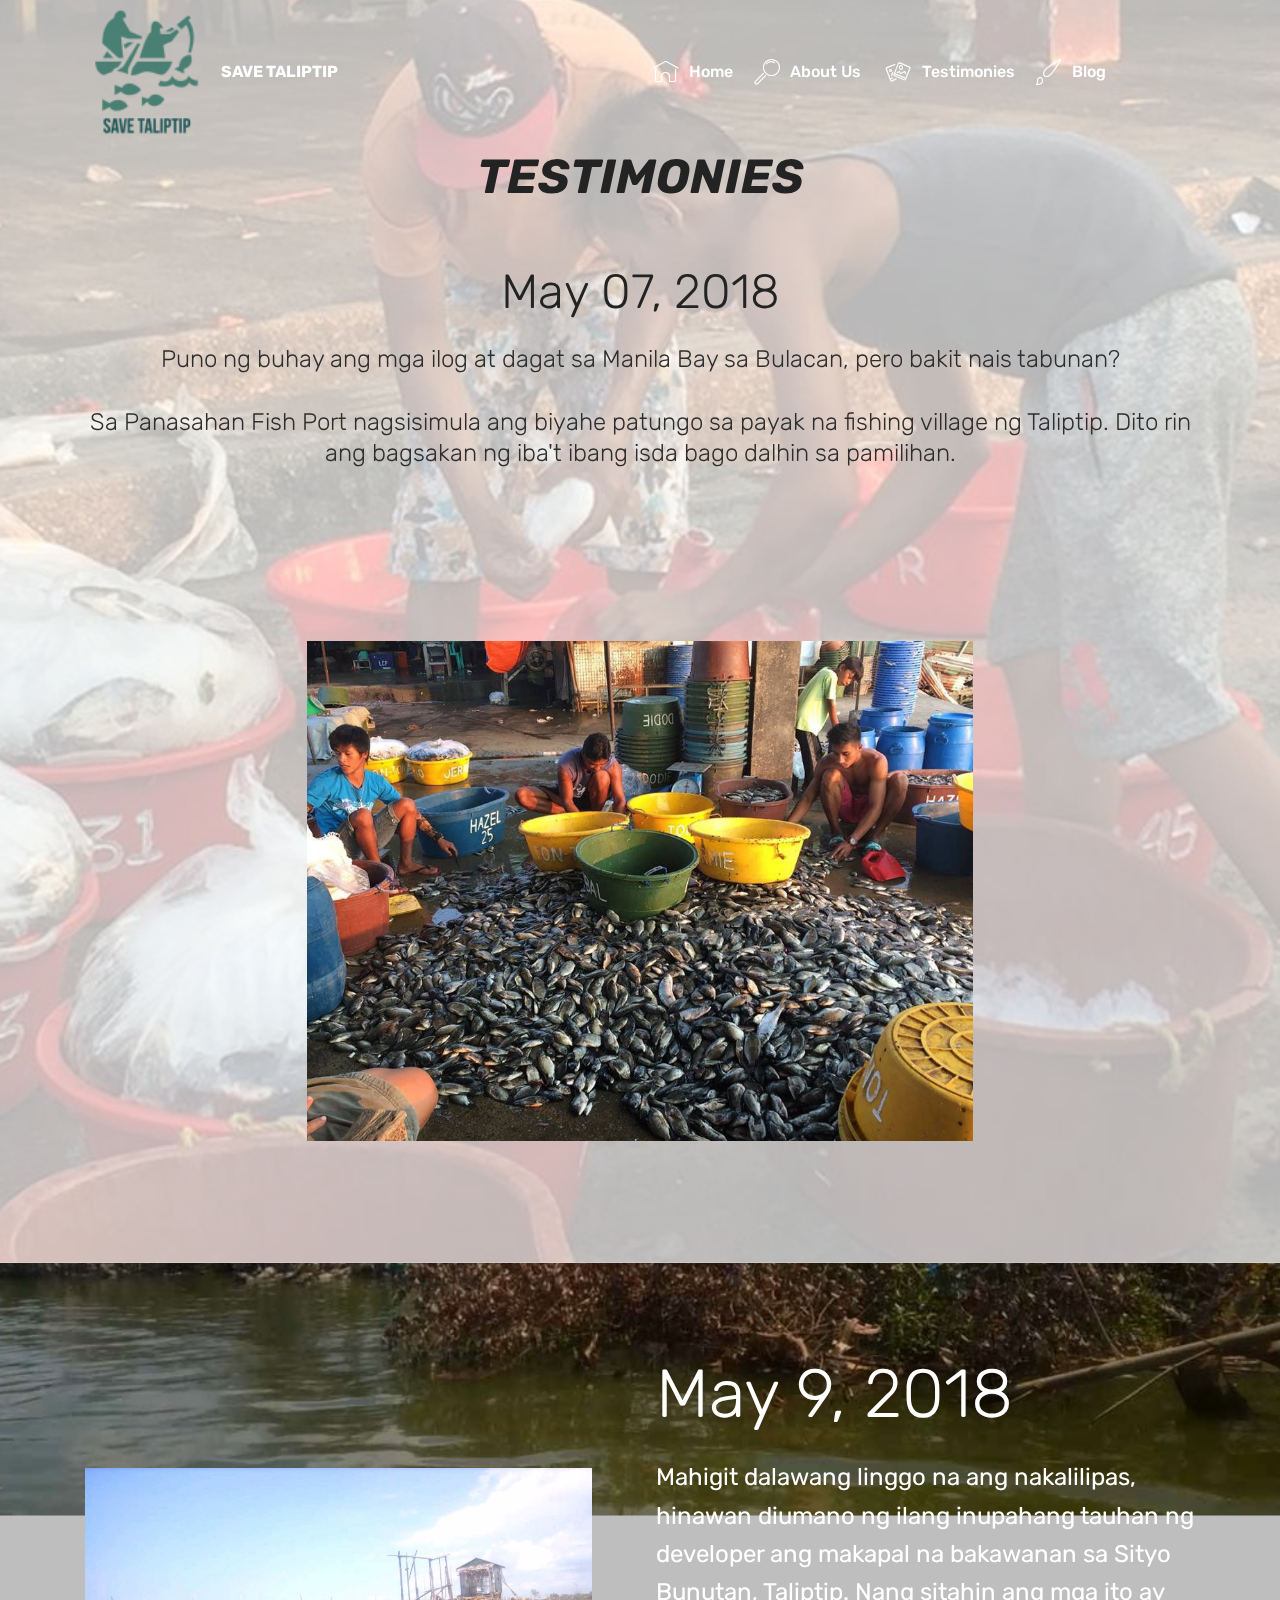
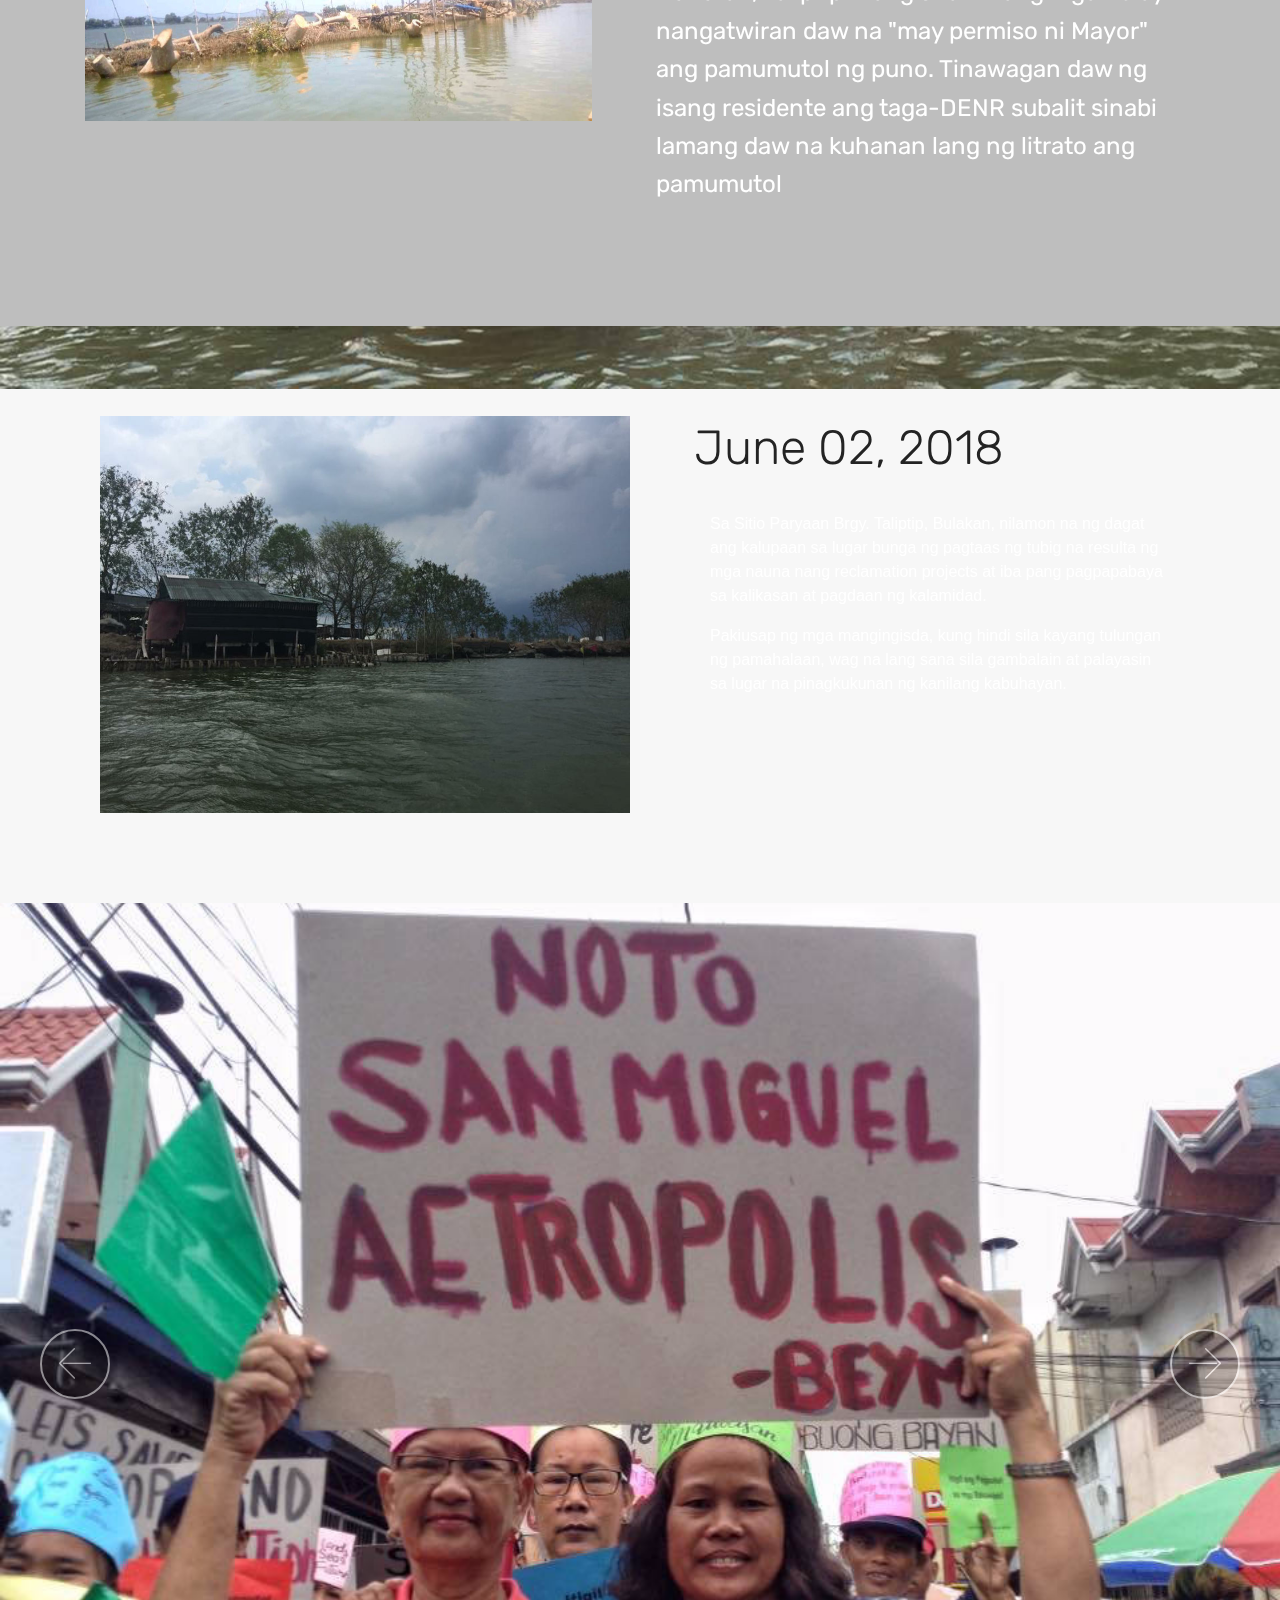
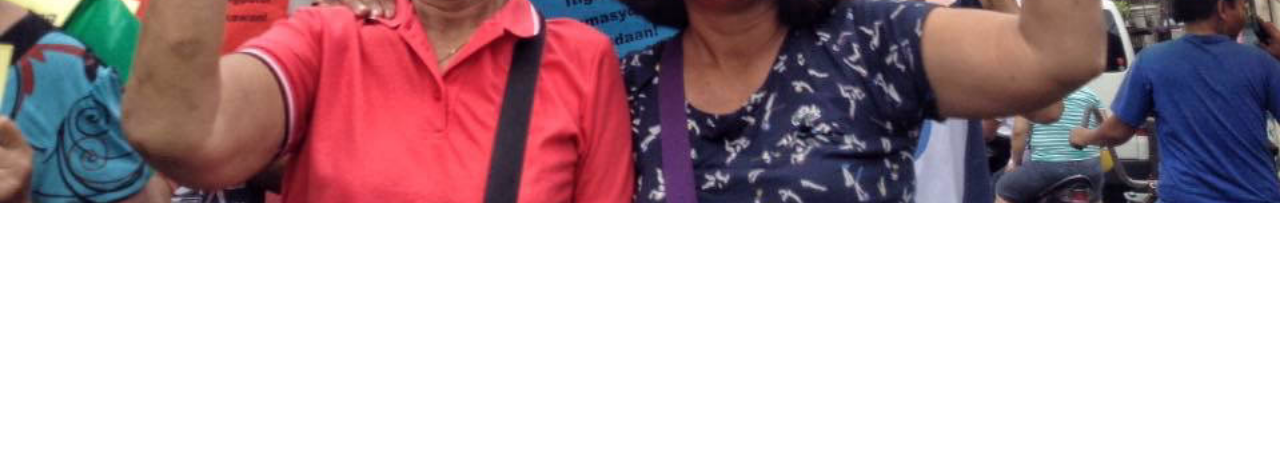
==== commit f6e28b14: "create github pages" ====
--- a/page1.html
+++ b/page1.html
@@ -68,7 +68,7 @@
     </nav>
 </section>
 
-<section class="engine"><a href="https://mobiri.se/n">simple site templates</a></section><section class="features14 cid-r4wJ6gn4PA mbr-parallax-background" id="features14-f">
+<section class="engine"><a href="https://mobiri.se/i">free site creation software</a></section><section class="features14 cid-r4wJ6gn4PA mbr-parallax-background" id="features14-f">
     
     
 
--- a/assets/web/assets/mobirise-icons/mobirise-icons.css
+++ b/assets/web/assets/mobirise-icons/mobirise-icons.css
@@ -0,0 +1,476 @@
+@font-face {
+  font-family: 'MobiriseIcons';
+  src:  url('mobirise-icons.eot?spat4u');
+  src:  url('mobirise-icons.eot?spat4u#iefix') format('embedded-opentype'),
+    url('mobirise-icons.ttf?spat4u') format('truetype'),
+    url('mobirise-icons.woff?spat4u') format('woff'),
+    url('mobirise-icons.svg?spat4u#MobiriseIcons') format('svg');
+  font-weight: normal;
+  font-style: normal;
+}
+
+[class^="mbri-"], [class*=" mbri-"] {
+  /* use !important to prevent issues with browser extensions that change fonts */
+  font-family: MobiriseIcons !important;
+  speak: none;
+  font-style: normal;
+  font-weight: normal;
+  font-variant: normal;
+  text-transform: none;
+  line-height: 1;
+
+  /* Better Font Rendering =========== */
+  -webkit-font-smoothing: antialiased;
+  -moz-osx-font-smoothing: grayscale;
+}
+
+.mbri-add-submenu:before {
+  content: "\e900";
+}
+.mbri-alert:before {
+  content: "\e901";
+}
+.mbri-align-center:before {
+  content: "\e902";
+}
+.mbri-align-justify:before {
+  content: "\e903";
+}
+.mbri-align-left:before {
+  content: "\e904";
+}
+.mbri-align-right:before {
+  content: "\e905";
+}
+.mbri-android:before {
+  content: "\e906";
+}
+.mbri-apple:before {
+  content: "\e907";
+}
+.mbri-arrow-down:before {
+  content: "\e908";
+}
+.mbri-arrow-next:before {
+  content: "\e909";
+}
+.mbri-arrow-prev:before {
+  content: "\e90a";
+}
+.mbri-arrow-up:before {
+  content: "\e90b";
+}
+.mbri-bold:before {
+  content: "\e90c";
+}
+.mbri-bookmark:before {
+  content: "\e90d";
+}
+.mbri-bootstrap:before {
+  content: "\e90e";
+}
+.mbri-briefcase:before {
+  content: "\e90f";
+}
+.mbri-browse:before {
+  content: "\e910";
+}
+.mbri-bulleted-list:before {
+  content: "\e911";
+}
+.mbri-calendar:before {
+  content: "\e912";
+}
+.mbri-camera:before {
+  content: "\e913";
+}
+.mbri-cart-add:before {
+  content: "\e914";
+}
+.mbri-cart-full:before {
+  content: "\e915";
+}
+.mbri-cash:before {
+  content: "\e916";
+}
+.mbri-change-style:before {
+  content: "\e917";
+}
+.mbri-chat:before {
+  content: "\e918";
+}
+.mbri-clock:before {
+  content: "\e919";
+}
+.mbri-close:before {
+  content: "\e91a";
+}
+.mbri-cloud:before {
+  content: "\e91b";
+}
+.mbri-code:before {
+  content: "\e91c";
+}
+.mbri-contact-form:before {
+  content: "\e91d";
+}
+.mbri-credit-card:before {
+  content: "\e91e";
+}
+.mbri-cursor-click:before {
+  content: "\e91f";
+}
+.mbri-cust-feedback:before {
+  content: "\e920";
+}
+.mbri-database:before {
+  content: "\e921";
+}
+.mbri-delivery:before {
+  content: "\e922";
+}
+.mbri-desktop:before {
+  content: "\e923";
+}
+.mbri-devices:before {
+  content: "\e924";
+}
+.mbri-down:before {
+  content: "\e925";
+}
+.mbri-download:before {
+  content: "\e989";
+}
+.mbri-drag-n-drop:before {
+  content: "\e927";
+}
+.mbri-drag-n-drop2:before {
+  content: "\e928";
+}
+.mbri-edit:before {
+  content: "\e929";
+}
+.mbri-edit2:before {
+  content: "\e92a";
+}
+.mbri-error:before {
+  content: "\e92b";
+}
+.mbri-extension:before {
+  content: "\e92c";
+}
+.mbri-features:before {
+  content: "\e92d";
+}
+.mbri-file:before {
+  content: "\e92e";
+}
+.mbri-flag:before {
+  content: "\e92f";
+}
+.mbri-folder:before {
+  content: "\e930";
+}
+.mbri-gift:before {
+  content: "\e931";
+}
+.mbri-github:before {
+  content: "\e932";
+}
+.mbri-globe:before {
+  content: "\e933";
+}
+.mbri-globe-2:before {
+  content: "\e934";
+}
+.mbri-growing-chart:before {
+  content: "\e935";
+}
+.mbri-hearth:before {
+  content: "\e936";
+}
+.mbri-help:before {
+  content: "\e937";
+}
+.mbri-home:before {
+  content: "\e938";
+}
+.mbri-hot-cup:before {
+  content: "\e939";
+}
+.mbri-idea:before {
+  content: "\e93a";
+}
+.mbri-image-gallery:before {
+  content: "\e93b";
+}
+.mbri-image-slider:before {
+  content: "\e93c";
+}
+.mbri-info:before {
+  content: "\e93d";
+}
+.mbri-italic:before {
+  content: "\e93e";
+}
+.mbri-key:before {
+  content: "\e93f";
+}
+.mbri-laptop:before {
+  content: "\e940";
+}
+.mbri-layers:before {
+  content: "\e941";
+}
+.mbri-left-right:before {
+  content: "\e942";
+}
+.mbri-left:before {
+  content: "\e943";
+}
+.mbri-letter:before {
+  content: "\e944";
+}
+.mbri-like:before {
+  content: "\e945";
+}
+.mbri-link:before {
+  content: "\e946";
+}
+.mbri-lock:before {
+  content: "\e947";
+}
+.mbri-login:before {
+  content: "\e948";
+}
+.mbri-logout:before {
+  content: "\e949";
+}
+.mbri-magic-stick:before {
+  content: "\e94a";
+}
+.mbri-map-pin:before {
+  content: "\e94b";
+}
+.mbri-menu:before {
+  content: "\e94c";
+}
+.mbri-mobile:before {
+  content: "\e94d";
+}
+.mbri-mobile2:before {
+  content: "\e94e";
+}
+.mbri-mobirise:before {
+  content: "\e94f";
+}
+.mbri-more-horizontal:before {
+  content: "\e950";
+}
+.mbri-more-vertical:before {
+  content: "\e951";
+}
+.mbri-music:before {
+  content: "\e952";
+}
+.mbri-new-file:before {
+  content: "\e953";
+}
+.mbri-numbered-list:before {
+  content: "\e954";
+}
+.mbri-opened-folder:before {
+  content: "\e955";
+}
+.mbri-pages:before {
+  content: "\e956";
+}
+.mbri-paper-plane:before {
+  content: "\e957";
+}
+.mbri-paperclip:before {
+  content: "\e958";
+}
+.mbri-photo:before {
+  content: "\e959";
+}
+.mbri-photos:before {
+  content: "\e95a";
+}
+.mbri-pin:before {
+  content: "\e95b";
+}
+.mbri-play:before {
+  content: "\e95c";
+}
+.mbri-plus:before {
+  content: "\e95d";
+}
+.mbri-preview:before {
+  content: "\e95e";
+}
+.mbri-print:before {
+  content: "\e95f";
+}
+.mbri-protect:before {
+  content: "\e960";
+}
+.mbri-question:before {
+  content: "\e961";
+}
+.mbri-quote-left:before {
+  content: "\e962";
+}
+.mbri-quote-right:before {
+  content: "\e963";
+}
+.mbri-refresh:before {
+  content: "\e964";
+}
+.mbri-responsive:before {
+  content: "\e965";
+}
+.mbri-right:before {
+  content: "\e966";
+}
+.mbri-rocket:before {
+  content: "\e967";
+}
+.mbri-sad-face:before {
+  content: "\e968";
+}
+.mbri-sale:before {
+  content: "\e969";
+}
+.mbri-save:before {
+  content: "\e96a";
+}
+.mbri-search:before {
+  content: "\e96b";
+}
+.mbri-setting:before {
+  content: "\e96c";
+}
+.mbri-setting2:before {
+  content: "\e96d";
+}
+.mbri-setting3:before {
+  content: "\e96e";
+}
+.mbri-share:before {
+  content: "\e96f";
+}
+.mbri-shopping-bag:before {
+  content: "\e970";
+}
+.mbri-shopping-basket:before {
+  content: "\e971";
+}
+.mbri-shopping-cart:before {
+  content: "\e972";
+}
+.mbri-sites:before {
+  content: "\e973";
+}
+.mbri-smile-face:before {
+  content: "\e974";
+}
+.mbri-speed:before {
+  content: "\e975";
+}
+.mbri-star:before {
+  content: "\e976";
+}
+.mbri-success:before {
+  content: "\e977";
+}
+.mbri-sun:before {
+  content: "\e978";
+}
+.mbri-sun2:before {
+  content: "\e979";
+}
+.mbri-tablet:before {
+  content: "\e97a";
+}
+.mbri-tablet-vertical:before {
+  content: "\e97b";
+}
+.mbri-target:before {
+  content: "\e97c";
+}
+.mbri-timer:before {
+  content: "\e97d";
+}
+.mbri-to-ftp:before {
+  content: "\e97e";
+}
+.mbri-to-local-drive:before {
+  content: "\e97f";
+}
+.mbri-touch-swipe:before {
+  content: "\e980";
+}
+.mbri-touch:before {
+  content: "\e981";
+}
+.mbri-trash:before {
+  content: "\e982";
+}
+.mbri-underline:before {
+  content: "\e983";
+}
+.mbri-unlink:before {
+  content: "\e984";
+}
+.mbri-unlock:before {
+  content: "\e985";
+}
+.mbri-up-down:before {
+  content: "\e986";
+}
+.mbri-up:before {
+  content: "\e987";
+}
+.mbri-update:before {
+  content: "\e988";
+}
+.mbri-upload:before {
+ content: "\e926"; 
+}
+.mbri-user:before {
+  content: "\e98a";
+}
+.mbri-user2:before {
+  content: "\e98b";
+}
+.mbri-users:before {
+  content: "\e98c";
+}
+.mbri-video:before {
+  content: "\e98d";
+}
+.mbri-video-play:before {
+  content: "\e98e";
+}
+.mbri-watch:before {
+  content: "\e98f";
+}
+.mbri-website-theme:before {
+  content: "\e990";
+}
+.mbri-wifi:before {
+  content: "\e991";
+}
+.mbri-windows:before {
+  content: "\e992";
+}
+.mbri-zoom-out:before {
+  content: "\e993";
+}
+.mbri-redo:before {
+  content: "\e994";
+}
+.mbri-undo:before {
+  content: "\e995";
+}
--- a/assets/socicon/css/styles.css
+++ b/assets/socicon/css/styles.css
@@ -0,0 +1,544 @@
+@charset "UTF-8";
+
+@font-face {
+  font-family: "socicon";
+  src:url("../fonts/socicon.eot");
+  src:url("../fonts/socicon.eot?#iefix") format("embedded-opentype"),
+    url("../fonts/socicon.woff") format("woff"),
+    url("../fonts/socicon.ttf") format("truetype"),
+    url("../fonts/socicon.svg#socicon") format("svg");
+  font-weight: normal;
+  font-style: normal;
+
+}
+
+[data-icon]:before {
+  font-family: "socicon" !important;
+  content: attr(data-icon);
+  font-style: normal !important;
+  font-weight: normal !important;
+  font-variant: normal !important;
+  text-transform: none !important;
+  speak: none;
+  line-height: 1;
+  -webkit-font-smoothing: antialiased;
+  -moz-osx-font-smoothing: grayscale;
+}
+
+[class^="socicon-"]:before,
+[class*=" socicon-"]:before {
+  font-family: "socicon" !important;
+  font-style: normal !important;
+  font-weight: normal !important;
+  font-variant: normal !important;
+  text-transform: none !important;
+  speak: none;
+  line-height: 1;
+  -webkit-font-smoothing: antialiased;
+  -moz-osx-font-smoothing: grayscale;
+}
+
+.socicon-modelmayhem:before {
+  content: "\e000";
+}
+.socicon-mixcloud:before {
+  content: "\e001";
+}
+.socicon-drupal:before {
+  content: "\e002";
+}
+.socicon-swarm:before {
+  content: "\e003";
+}
+.socicon-istock:before {
+  content: "\e004";
+}
+.socicon-yammer:before {
+  content: "\e005";
+}
+.socicon-ello:before {
+  content: "\e006";
+}
+.socicon-stackoverflow:before {
+  content: "\e007";
+}
+.socicon-persona:before {
+  content: "\e008";
+}
+.socicon-triplej:before {
+  content: "\e009";
+}
+.socicon-houzz:before {
+  content: "\e00a";
+}
+.socicon-rss:before {
+  content: "\e00b";
+}
+.socicon-paypal:before {
+  content: "\e00c";
+}
+.socicon-odnoklassniki:before {
+  content: "\e00d";
+}
+.socicon-airbnb:before {
+  content: "\e00e";
+}
+.socicon-periscope:before {
+  content: "\e00f";
+}
+.socicon-outlook:before {
+  content: "\e010";
+}
+.socicon-coderwall:before {
+  content: "\e011";
+}
+.socicon-tripadvisor:before {
+  content: "\e012";
+}
+.socicon-appnet:before {
+  content: "\e013";
+}
+.socicon-goodreads:before {
+  content: "\e014";
+}
+.socicon-tripit:before {
+  content: "\e015";
+}
+.socicon-lanyrd:before {
+  content: "\e016";
+}
+.socicon-slideshare:before {
+  content: "\e017";
+}
+.socicon-buffer:before {
+  content: "\e018";
+}
+.socicon-disqus:before {
+  content: "\e019";
+}
+.socicon-vkontakte:before {
+  content: "\e01a";
+}
+.socicon-whatsapp:before {
+  content: "\e01b";
+}
+.socicon-patreon:before {
+  content: "\e01c";
+}
+.socicon-storehouse:before {
+  content: "\e01d";
+}
+.socicon-pocket:before {
+  content: "\e01e";
+}
+.socicon-mail:before {
+  content: "\e01f";
+}
+.socicon-blogger:before {
+  content: "\e020";
+}
+.socicon-technorati:before {
+  content: "\e021";
+}
+.socicon-reddit:before {
+  content: "\e022";
+}
+.socicon-dribbble:before {
+  content: "\e023";
+}
+.socicon-stumbleupon:before {
+  content: "\e024";
+}
+.socicon-digg:before {
+  content: "\e025";
+}
+.socicon-envato:before {
+  content: "\e026";
+}
+.socicon-behance:before {
+  content: "\e027";
+}
+.socicon-delicious:before {
+  content: "\e028";
+}
+.socicon-deviantart:before {
+  content: "\e029";
+}
+.socicon-forrst:before {
+  content: "\e02a";
+}
+.socicon-play:before {
+  content: "\e02b";
+}
+.socicon-zerply:before {
+  content: "\e02c";
+}
+.socicon-wikipedia:before {
+  content: "\e02d";
+}
+.socicon-apple:before {
+  content: "\e02e";
+}
+.socicon-flattr:before {
+  content: "\e02f";
+}
+.socicon-github:before {
+  content: "\e030";
+}
+.socicon-renren:before {
+  content: "\e031";
+}
+.socicon-friendfeed:before {
+  content: "\e032";
+}
+.socicon-newsvine:before {
+  content: "\e033";
+}
+.socicon-identica:before {
+  content: "\e034";
+}
+.socicon-bebo:before {
+  content: "\e035";
+}
+.socicon-zynga:before {
+  content: "\e036";
+}
+.socicon-steam:before {
+  content: "\e037";
+}
+.socicon-xbox:before {
+  content: "\e038";
+}
+.socicon-windows:before {
+  content: "\e039";
+}
+.socicon-qq:before {
+  content: "\e03a";
+}
+.socicon-douban:before {
+  content: "\e03b";
+}
+.socicon-meetup:before {
+  content: "\e03c";
+}
+.socicon-playstation:before {
+  content: "\e03d";
+}
+.socicon-android:before {
+  content: "\e03e";
+}
+.socicon-snapchat:before {
+  content: "\e03f";
+}
+.socicon-twitter:before {
+  content: "\e040";
+}
+.socicon-facebook:before {
+  content: "\e041";
+}
+.socicon-googleplus:before {
+  content: "\e042";
+}
+.socicon-pinterest:before {
+  content: "\e043";
+}
+.socicon-foursquare:before {
+  content: "\e044";
+}
+.socicon-yahoo:before {
+  content: "\e045";
+}
+.socicon-skype:before {
+  content: "\e046";
+}
+.socicon-yelp:before {
+  content: "\e047";
+}
+.socicon-feedburner:before {
+  content: "\e048";
+}
+.socicon-linkedin:before {
+  content: "\e049";
+}
+.socicon-viadeo:before {
+  content: "\e04a";
+}
+.socicon-xing:before {
+  content: "\e04b";
+}
+.socicon-myspace:before {
+  content: "\e04c";
+}
+.socicon-soundcloud:before {
+  content: "\e04d";
+}
+.socicon-spotify:before {
+  content: "\e04e";
+}
+.socicon-grooveshark:before {
+  content: "\e04f";
+}
+.socicon-lastfm:before {
+  content: "\e050";
+}
+.socicon-youtube:before {
+  content: "\e051";
+}
+.socicon-vimeo:before {
+  content: "\e052";
+}
+.socicon-dailymotion:before {
+  content: "\e053";
+}
+.socicon-vine:before {
+  content: "\e054";
+}
+.socicon-flickr:before {
+  content: "\e055";
+}
+.socicon-500px:before {
+  content: "\e056";
+}
+.socicon-wordpress:before {
+  content: "\e058";
+}
+.socicon-tumblr:before {
+  content: "\e059";
+}
+.socicon-twitch:before {
+  content: "\e05a";
+}
+.socicon-8tracks:before {
+  content: "\e05b";
+}
+.socicon-amazon:before {
+  content: "\e05c";
+}
+.socicon-icq:before {
+  content: "\e05d";
+}
+.socicon-smugmug:before {
+  content: "\e05e";
+}
+.socicon-ravelry:before {
+  content: "\e05f";
+}
+.socicon-weibo:before {
+  content: "\e060";
+}
+.socicon-baidu:before {
+  content: "\e061";
+}
+.socicon-angellist:before {
+  content: "\e062";
+}
+.socicon-ebay:before {
+  content: "\e063";
+}
+.socicon-imdb:before {
+  content: "\e064";
+}
+.socicon-stayfriends:before {
+  content: "\e065";
+}
+.socicon-residentadvisor:before {
+  content: "\e066";
+}
+.socicon-google:before {
+  content: "\e067";
+}
+.socicon-yandex:before {
+  content: "\e068";
+}
+.socicon-sharethis:before {
+  content: "\e069";
+}
+.socicon-bandcamp:before {
+  content: "\e06a";
+}
+.socicon-itunes:before {
+  content: "\e06b";
+}
+.socicon-deezer:before {
+  content: "\e06c";
+}
+.socicon-telegram:before {
+  content: "\e06e";
+}
+.socicon-openid:before {
+  content: "\e06f";
+}
+.socicon-amplement:before {
+  content: "\e070";
+}
+.socicon-viber:before {
+  content: "\e071";
+}
+.socicon-zomato:before {
+  content: "\e072";
+}
+.socicon-draugiem:before {
+  content: "\e074";
+}
+.socicon-endomodo:before {
+  content: "\e075";
+}
+.socicon-filmweb:before {
+  content: "\e076";
+}
+.socicon-stackexchange:before {
+  content: "\e077";
+}
+.socicon-wykop:before {
+  content: "\e078";
+}
+.socicon-teamspeak:before {
+  content: "\e079";
+}
+.socicon-teamviewer:before {
+  content: "\e07a";
+}
+.socicon-ventrilo:before {
+  content: "\e07b";
+}
+.socicon-younow:before {
+  content: "\e07c";
+}
+.socicon-raidcall:before {
+  content: "\e07d";
+}
+.socicon-mumble:before {
+  content: "\e07e";
+}
+.socicon-medium:before {
+  content: "\e06d";
+}
+.socicon-bebee:before {
+  content: "\e07f";
+}
+.socicon-hitbox:before {
+  content: "\e080";
+}
+.socicon-reverbnation:before {
+  content: "\e081";
+}
+.socicon-formulr:before {
+  content: "\e082";
+}
+.socicon-instagram:before {
+  content: "\e057";
+}
+.socicon-battlenet:before {
+  content: "\e083";
+}
+.socicon-chrome:before {
+  content: "\e084";
+}
+.socicon-discord:before {
+  content: "\e086";
+}
+.socicon-issuu:before {
+  content: "\e087";
+}
+.socicon-macos:before {
+  content: "\e088";
+}
+.socicon-firefox:before {
+  content: "\e089";
+}
+.socicon-opera:before {
+  content: "\e08d";
+}
+.socicon-keybase:before {
+  content: "\e090";
+}
+.socicon-alliance:before {
+  content: "\e091";
+}
+.socicon-livejournal:before {
+  content: "\e092";
+}
+.socicon-googlephotos:before {
+  content: "\e093";
+}
+.socicon-horde:before {
+  content: "\e094";
+}
+.socicon-etsy:before {
+  content: "\e095";
+}
+.socicon-zapier:before {
+  content: "\e096";
+}
+.socicon-google-scholar:before {
+  content: "\e097";
+}
+.socicon-researchgate:before {
+  content: "\e098";
+}
+.socicon-wechat:before {
+  content: "\e099";
+}
+.socicon-strava:before {
+  content: "\e09a";
+}
+.socicon-line:before {
+  content: "\e09b";
+}
+.socicon-lyft:before {
+  content: "\e09c";
+}
+.socicon-uber:before {
+  content: "\e09d";
+}
+.socicon-songkick:before {
+  content: "\e09e";
+}
+.socicon-viewbug:before {
+  content: "\e09f";
+}
+.socicon-googlegroups:before {
+  content: "\e0a0";
+}
+.socicon-quora:before {
+  content: "\e073";
+}
+.socicon-diablo:before {
+  content: "\e085";
+}
+.socicon-blizzard:before {
+  content: "\e0a1";
+}
+.socicon-hearthstone:before {
+  content: "\e08b";
+}
+.socicon-heroes:before {
+  content: "\e08a";
+}
+.socicon-overwatch:before {
+  content: "\e08c";
+}
+.socicon-warcraft:before {
+  content: "\e08e";
+}
+.socicon-starcraft:before {
+  content: "\e08f";
+}
+.socicon-beam:before {
+  content: "\e0a2";
+}
+.socicon-curse:before {
+  content: "\e0a3";
+}
+.socicon-player:before {
+  content: "\e0a4";
+}
+.socicon-streamjar:before {
+  content: "\e0a5";
+}
+.socicon-nintendo:before {
+  content: "\e0a6";
+}
+.socicon-hellocoton:before {
+  content: "\e0a7";
+}
--- a/assets/dropdown/css/style.css
+++ b/assets/dropdown/css/style.css
@@ -0,0 +1,265 @@
+.navbar-dropdown {
+  left: 0;
+  padding: 0;
+  position: absolute;
+  right: 0;
+  top: 0;
+  transition: all 0.45s ease;
+  z-index: 1030;
+  background: #282828; }
+  .navbar-dropdown .navbar-logo {
+    margin-right: 0.8rem;
+    transition: margin 0.3s ease-in-out;
+    vertical-align: middle; }
+    .navbar-dropdown .navbar-logo img {
+      height: 3.125rem;
+      transition: all 0.3s ease-in-out; }
+    .navbar-dropdown .navbar-logo.mbr-iconfont {
+      font-size: 3.125rem;
+      line-height: 3.125rem; }
+  .navbar-dropdown .navbar-caption {
+    font-weight: 700;
+    white-space: normal;
+    vertical-align: -4px;
+    line-height: 3.125rem !important; }
+    .navbar-dropdown .navbar-caption, .navbar-dropdown .navbar-caption:hover {
+      color: inherit;
+      text-decoration: none; }
+  .navbar-dropdown .mbr-iconfont + .navbar-caption {
+    vertical-align: -1px; }
+  .navbar-dropdown.navbar-fixed-top {
+    position: fixed; }
+  .navbar-dropdown .navbar-brand span {
+    vertical-align: -4px; }
+  .navbar-dropdown.bg-color.transparent {
+    background: none; }
+  .navbar-dropdown.navbar-short .navbar-brand {
+    padding: 0.625rem 0; }
+    .navbar-dropdown.navbar-short .navbar-brand span {
+      vertical-align: -1px; }
+  .navbar-dropdown.navbar-short .navbar-caption {
+    line-height: 2.375rem !important;
+    vertical-align: -2px; }
+  .navbar-dropdown.navbar-short .navbar-logo {
+    margin-right: 0.5rem; }
+    .navbar-dropdown.navbar-short .navbar-logo img {
+      height: 2.375rem; }
+    .navbar-dropdown.navbar-short .navbar-logo.mbr-iconfont {
+      font-size: 2.375rem;
+      line-height: 2.375rem; }
+  .navbar-dropdown.navbar-short .mbr-table-cell {
+    height: 3.625rem; }
+  .navbar-dropdown .navbar-close {
+    left: 0.6875rem;
+    position: fixed;
+    top: 0.75rem;
+    z-index: 1000; }
+  .navbar-dropdown .hamburger-icon {
+    content: "";
+    display: inline-block;
+    vertical-align: middle;
+    width: 16px;
+    -webkit-box-shadow: 0 -6px 0 1px #282828,0 0 0 1px #282828,0 6px 0 1px #282828;
+    -moz-box-shadow: 0 -6px 0 1px #282828,0 0 0 1px #282828,0 6px 0 1px #282828;
+    box-shadow: 0 -6px 0 1px #282828,0 0 0 1px #282828,0 6px 0 1px #282828; }
+
+.dropdown-menu .dropdown-toggle[data-toggle="dropdown-submenu"]::after {
+  border-bottom: 0.35em solid transparent;
+  border-left: 0.35em solid;
+  border-right: 0;
+  border-top: 0.35em solid transparent;
+  margin-left: 0.3rem; }
+
+.dropdown-menu .dropdown-item:focus {
+  outline: 0; }
+
+.nav-dropdown {
+  font-size: 0.75rem;
+  font-weight: 500;
+  height: auto !important; }
+  .nav-dropdown .nav-btn {
+    padding-left: 1rem; }
+  .nav-dropdown .link {
+    margin: .667em 1.667em;
+    font-weight: 500;
+    padding: 0;
+    transition: color .2s ease-in-out; }
+    .nav-dropdown .link.dropdown-toggle {
+      margin-right: 2.583em; }
+      .nav-dropdown .link.dropdown-toggle::after {
+        margin-left: .25rem;
+        border-top: 0.35em solid;
+        border-right: 0.35em solid transparent;
+        border-left: 0.35em solid transparent;
+        border-bottom: 0; }
+      .nav-dropdown .link.dropdown-toggle[aria-expanded="true"] {
+        margin: 0;
+        padding: 0.667em 3.263em  0.667em 1.667em; }
+  .nav-dropdown .link::after,
+  .nav-dropdown .dropdown-item::after {
+    color: inherit; }
+  .nav-dropdown .btn {
+    font-size: 0.75rem;
+    font-weight: 700;
+    letter-spacing: 0;
+    margin-bottom: 0;
+    padding-left: 1.25rem;
+    padding-right: 1.25rem; }
+  .nav-dropdown .dropdown-menu {
+    border-radius: 0;
+    border: 0;
+    left: 0;
+    margin: 0;
+    padding-bottom: 1.25rem;
+    padding-top: 1.25rem;
+    position: relative; }
+  .nav-dropdown .dropdown-submenu {
+    margin-left: 0.125rem;
+    top: 0; }
+  .nav-dropdown .dropdown-item {
+    font-weight: 500;
+    line-height: 2;
+    padding: 0.3846em 4.615em 0.3846em 1.5385em;
+    position: relative;
+    transition: color .2s ease-in-out, background-color .2s ease-in-out; }
+    .nav-dropdown .dropdown-item::after {
+      margin-top: -0.3077em;
+      position: absolute;
+      right: 1.1538em;
+      top: 50%; }
+    .nav-dropdown .dropdown-item:focus, .nav-dropdown .dropdown-item:hover {
+      background: none; }
+
+@media (max-width: 767px) {
+  .nav-dropdown.navbar-toggleable-sm {
+    bottom: 0;
+    display: none;
+    left: 0;
+    overflow-x: hidden;
+    position: fixed;
+    top: 0;
+    transform: translateX(-100%);
+    -ms-transform: translateX(-100%);
+    -webkit-transform: translateX(-100%);
+    width: 18.75rem;
+    z-index: 999; } }
+.nav-dropdown.navbar-toggleable-xl {
+  bottom: 0;
+  display: none;
+  left: 0;
+  overflow-x: hidden;
+  position: fixed;
+  top: 0;
+  transform: translateX(-100%);
+  -ms-transform: translateX(-100%);
+  -webkit-transform: translateX(-100%);
+  width: 18.75rem;
+  z-index: 999; }
+
+.nav-dropdown-sm {
+  display: block !important;
+  overflow-x: hidden;
+  overflow: auto;
+  padding-top: 3.875rem; }
+  .nav-dropdown-sm::after {
+    content: "";
+    display: block;
+    height: 3rem;
+    width: 100%; }
+  .nav-dropdown-sm.collapse.in ~ .navbar-close {
+    display: block !important; }
+  .nav-dropdown-sm.collapsing, .nav-dropdown-sm.collapse.in {
+    transform: translateX(0);
+    -ms-transform: translateX(0);
+    -webkit-transform: translateX(0);
+    transition: all 0.25s ease-out;
+    -webkit-transition: all 0.25s ease-out;
+    background: #282828; }
+  .nav-dropdown-sm.collapsing[aria-expanded="false"] {
+    transform: translateX(-100%);
+    -ms-transform: translateX(-100%);
+    -webkit-transform: translateX(-100%); }
+  .nav-dropdown-sm .nav-item {
+    display: block;
+    margin-left: 0 !important;
+    padding-left: 0; }
+  .nav-dropdown-sm .link,
+  .nav-dropdown-sm .dropdown-item {
+    border-top: 1px dotted rgba(255, 255, 255, 0.1);
+    font-size: 0.8125rem;
+    line-height: 1.6;
+    margin: 0 !important;
+    padding: 0.875rem 2.4rem 0.875rem 1.5625rem !important;
+    position: relative;
+    white-space: normal; }
+    .nav-dropdown-sm .link:focus, .nav-dropdown-sm .link:hover,
+    .nav-dropdown-sm .dropdown-item:focus,
+    .nav-dropdown-sm .dropdown-item:hover {
+      background: rgba(0, 0, 0, 0.2) !important;
+      color: #c0a375; }
+  .nav-dropdown-sm .nav-btn {
+    position: relative;
+    padding: 1.5625rem 1.5625rem 0 1.5625rem; }
+    .nav-dropdown-sm .nav-btn::before {
+      border-top: 1px dotted rgba(255, 255, 255, 0.1);
+      content: "";
+      left: 0;
+      position: absolute;
+      top: 0;
+      width: 100%; }
+    .nav-dropdown-sm .nav-btn + .nav-btn {
+      padding-top: 0.625rem; }
+      .nav-dropdown-sm .nav-btn + .nav-btn::before {
+        display: none; }
+  .nav-dropdown-sm .btn {
+    padding: 0.625rem 0; }
+  .nav-dropdown-sm .dropdown-toggle[data-toggle="dropdown-submenu"]::after {
+    margin-left: .25rem;
+    border-top: 0.35em solid;
+    border-right: 0.35em solid transparent;
+    border-left: 0.35em solid transparent;
+    border-bottom: 0; }
+  .nav-dropdown-sm .dropdown-toggle[data-toggle="dropdown-submenu"][aria-expanded="true"]::after {
+    border-top: 0;
+    border-right: 0.35em solid transparent;
+    border-left: 0.35em solid transparent;
+    border-bottom: 0.35em solid; }
+  .nav-dropdown-sm .dropdown-menu {
+    margin: 0;
+    padding: 0;
+    position: relative;
+    top: 0;
+    left: 0;
+    width: 100%;
+    border: 0;
+    float: none;
+    border-radius: 0;
+    background: none; }
+  .nav-dropdown-sm .dropdown-submenu {
+    left: 100%;
+    margin-left: 0.125rem;
+    margin-top: -1.25rem;
+    top: 0; }
+
+.navbar-toggleable-sm .nav-dropdown .dropdown-menu {
+  position: absolute; }
+
+.navbar-toggleable-sm .nav-dropdown .dropdown-submenu {
+  left: 100%;
+  margin-left: 0.125rem;
+  margin-top: -1.25rem;
+  top: 0; }
+
+.navbar-toggleable-sm.opened .nav-dropdown .dropdown-menu {
+  position: relative; }
+
+.navbar-toggleable-sm.opened .nav-dropdown .dropdown-submenu {
+  left: 0;
+  margin-left: 00rem;
+  margin-top: 0rem;
+  top: 0; }
+
+.is-builder .nav-dropdown.collapsing {
+  transition: none !important; }
+
+/*# sourceMappingURL=style.css.map */
--- a/assets/theme/css/style.css
+++ b/assets/theme/css/style.css
@@ -0,0 +1,426 @@
+/*!
+ * Mobirise v4 theme (https://mobirise.com/)
+ * Copyright 2017 Mobirise
+ */
+section {
+  background-color: #eeeeee; }
+
+section,
+.container,
+.container-fluid {
+  position: relative;
+  word-wrap: break-word; }
+
+a.mbr-iconfont:hover {
+  text-decoration: none; }
+
+.article .lead p, .article .lead ul, .article .lead ol, .article .lead pre, .article .lead blockquote {
+  margin-bottom: 0; }
+
+a {
+  font-style: normal;
+  font-weight: 400;
+  cursor: pointer; }
+  a, a:hover {
+    text-decoration: none; }
+
+figure {
+  margin-bottom: 0; }
+
+body {
+  color: #232323; }
+
+h1, h2, h3, h4, h5, h6,
+.h1, .h2, .h3, .h4, .h5, .h6,
+.display-1, .display-2, .display-3, .display-4 {
+  line-height: 1;
+  word-break: break-word;
+  word-wrap: break-word; }
+
+b, strong {
+  font-weight: bold; }
+
+blockquote {
+  padding: 10px 0 10px 20px;
+  position: relative;
+  border-left: 2px solid;
+  border-color: #ff3366; }
+
+input:-webkit-autofill, input:-webkit-autofill:hover, input:-webkit-autofill:focus, input:-webkit-autofill:active {
+  transition-delay: 9999s;
+  transition-property: background-color, color; }
+
+textarea[type="hidden"] {
+  display: none; }
+
+body {
+  position: relative; }
+
+section {
+  background-position: 50% 50%;
+  background-repeat: no-repeat;
+  background-size: cover; }
+  section .mbr-background-video,
+  section .mbr-background-video-preview {
+    position: absolute;
+    bottom: 0;
+    left: 0;
+    right: 0;
+    top: 0; }
+
+.hidden {
+  visibility: hidden; }
+
+.mbr-z-index20 {
+  z-index: 20; }
+
+/*! Base colors */
+.mbr-white {
+  color: #ffffff; }
+
+.mbr-black {
+  color: #000000; }
+
+.mbr-bg-white {
+  background-color: #ffffff; }
+
+.mbr-bg-black {
+  background-color: #000000; }
+
+/*! Text-aligns */
+.align-left {
+  text-align: left; }
+
+.align-center {
+  text-align: center; }
+
+.align-right {
+  text-align: right; }
+
+@media (max-width: 767px) {
+  .align-left, .align-center, .align-right, .mbr-section-btn, .mbr-section-title {
+    text-align: center; } }
+/*! Font-weight  */
+.mbr-light {
+  font-weight: 300; }
+
+.mbr-regular {
+  font-weight: 400; }
+
+.mbr-semibold {
+  font-weight: 500; }
+
+.mbr-bold {
+  font-weight: 700; }
+
+/*! Media  */
+.media-size-item {
+  -webkit-flex: 1 1 auto;
+  -moz-flex: 1 1 auto;
+  -ms-flex: 1 1 auto;
+  -o-flex: 1 1 auto;
+  flex: 1 1 auto; }
+
+.media-content {
+  -webkit-flex-basis: 100%;
+  flex-basis: 100%; }
+
+.media-container-row {
+  display: -ms-flexbox;
+  display: -webkit-flex;
+  display: flex;
+  -webkit-flex-direction: row;
+  -ms-flex-direction: row;
+  flex-direction: row;
+  -webkit-flex-wrap: wrap;
+  -ms-flex-wrap: wrap;
+  flex-wrap: wrap;
+  -webkit-justify-content: center;
+  -ms-flex-pack: center;
+  justify-content: center;
+  -webkit-align-content: center;
+  -ms-flex-line-pack: center;
+  align-content: center;
+  -webkit-align-items: start;
+  -ms-flex-align: start;
+  align-items: start; }
+  .media-container-row .media-size-item {
+    width: 400px; }
+
+.media-container-column {
+  display: -ms-flexbox;
+  display: -webkit-flex;
+  display: flex;
+  -webkit-flex-direction: column;
+  -ms-flex-direction: column;
+  flex-direction: column;
+  -webkit-flex-wrap: wrap;
+  -ms-flex-wrap: wrap;
+  flex-wrap: wrap;
+  -webkit-justify-content: center;
+  -ms-flex-pack: center;
+  justify-content: center;
+  -webkit-align-content: center;
+  -ms-flex-line-pack: center;
+  align-content: center;
+  -webkit-align-items: stretch;
+  -ms-flex-align: stretch;
+  align-items: stretch; }
+  .media-container-column > * {
+    width: 100%; }
+
+@media (min-width: 992px) {
+  .media-container-row {
+    -webkit-flex-wrap: nowrap;
+    -ms-flex-wrap: nowrap;
+    flex-wrap: nowrap; } }
+figure {
+  overflow: hidden; }
+
+figure[mbr-media-size] {
+  transition: width 0.1s; }
+
+.mbr-figure img, .mbr-figure iframe {
+  display: block;
+  width: 100%; }
+
+.card {
+  background-color: transparent;
+  border: none; }
+
+.card-img {
+  text-align: center;
+  flex-shrink: 0; }
+
+.media {
+  max-width: 100%;
+  margin: 0 auto; }
+
+.mbr-figure {
+  -ms-flex-item-align: center;
+  -ms-grid-row-align: center;
+  -webkit-align-self: center;
+  align-self: center; }
+
+.media-container > div {
+  max-width: 100%; }
+
+.mbr-figure img, .card-img img {
+  width: 100%; }
+
+@media (max-width: 991px) {
+  .media-size-item {
+    width: auto !important; }
+
+  .media {
+    width: auto; }
+
+  .mbr-figure {
+    width: 100% !important; } }
+/*! Buttons */
+.mbr-section-btn {
+  margin-left: -.25rem;
+  margin-right: -.25rem;
+  font-size: 0; }
+
+nav .mbr-section-btn {
+  margin-left: 0rem;
+  margin-right: 0rem; }
+
+/*! Btn icon margin */
+.btn .mbr-iconfont, .btn.btn-sm .mbr-iconfont {
+  cursor: pointer;
+  margin-right: 0.5rem; }
+
+.btn.btn-md .mbr-iconfont, .btn.btn-md .mbr-iconfont {
+  margin-right: 0.8rem; }
+
+.mbr-regular {
+  font-weight: 400; }
+
+.mbr-semibold {
+  font-weight: 500; }
+
+.mbr-bold {
+  font-weight: 700; }
+
+[type="submit"] {
+  -webkit-appearance: none; }
+
+/*! Full-screen */
+.mbr-fullscreen .mbr-overlay {
+  min-height: 100vh; }
+
+.mbr-fullscreen {
+  display: flex;
+  display: -webkit-flex;
+  display: -moz-flex;
+  display: -ms-flex;
+  display: -o-flex;
+  align-items: center;
+  -webkit-align-items: center;
+  min-height: 100vh;
+  padding-top: 3rem;
+  padding-bottom: 3rem; }
+
+/*! Map */
+.map {
+  height: 25rem;
+  position: relative; }
+  .map iframe {
+    width: 100%;
+    height: 100%; }
+
+/* Form */
+.form-asterisk {
+  font-family: initial;
+  position: absolute;
+  top: -2px;
+  font-weight: normal; }
+
+/*! Scroll to top arrow */
+.mbr-arrow-up {
+  bottom: 25px;
+  right: 90px;
+  position: fixed;
+  text-align: right;
+  z-index: 5000;
+  color: #ffffff;
+  font-size: 32px;
+  transform: rotate(180deg);
+  -webkit-transform: rotate(180deg); }
+
+.mbr-arrow-up a {
+  background: rgba(0, 0, 0, 0.2);
+  border-radius: 3px;
+  color: #fff;
+  display: inline-block;
+  height: 60px;
+  width: 60px;
+  outline-style: none !important;
+  position: relative;
+  text-decoration: none;
+  transition: all .3s ease-in-out;
+  cursor: pointer;
+  text-align: center; }
+  .mbr-arrow-up a:hover {
+    background-color: rgba(0, 0, 0, 0.4); }
+  .mbr-arrow-up a i {
+    line-height: 60px; }
+
+.mbr-arrow-up-icon {
+  display: block;
+  color: #fff; }
+
+.mbr-arrow-up-icon::before {
+  content: "\203a";
+  display: inline-block;
+  font-family: serif;
+  font-size: 32px;
+  line-height: 1;
+  font-style: normal;
+  position: relative;
+  top: 6px;
+  left: -4px;
+  -webkit-transform: rotate(-90deg);
+  transform: rotate(-90deg); }
+
+/*! Arrow Down */
+.mbr-arrow {
+  position: absolute;
+  bottom: 45px;
+  left: 50%;
+  width: 60px;
+  height: 60px;
+  cursor: pointer;
+  background-color: rgba(80, 80, 80, 0.5);
+  border-radius: 50%;
+  -webkit-transform: translateX(-50%);
+  transform: translateX(-50%); }
+  .mbr-arrow > a {
+    display: inline-block;
+    text-decoration: none;
+    outline-style: none;
+    -webkit-animation: arrowdown 1.7s ease-in-out infinite;
+    animation: arrowdown 1.7s ease-in-out infinite; }
+    .mbr-arrow > a > i {
+      position: absolute;
+      top: -2px;
+      left: 15px;
+      font-size: 2rem; }
+
+@keyframes arrowdown {
+  0% {
+    transform: translateY(0px);
+    -webkit-transform: translateY(0px); }
+  50% {
+    transform: translateY(-5px);
+    -webkit-transform: translateY(-5px); }
+  100% {
+    transform: translateY(0px);
+    -webkit-transform: translateY(0px); } }
+@-webkit-keyframes arrowdown {
+  0% {
+    transform: translateY(0px);
+    -webkit-transform: translateY(0px); }
+  50% {
+    transform: translateY(-5px);
+    -webkit-transform: translateY(-5px); }
+  100% {
+    transform: translateY(0px);
+    -webkit-transform: translateY(0px); } }
+@media (max-width: 500px) {
+  .mbr-arrow-up {
+    left: 50%;
+    right: auto;
+    transform: translateX(-50%) rotate(180deg);
+    -webkit-transform: translateX(-50%) rotate(180deg); } }
+/*Gradients animation*/
+@keyframes gradient-animation {
+  from {
+    background-position: 0% 100%;
+    animation-timing-function: ease-in-out; }
+  to {
+    background-position: 100% 0%;
+    animation-timing-function: ease-in-out; } }
+@-webkit-keyframes gradient-animation {
+  from {
+    background-position: 0% 100%;
+    animation-timing-function: ease-in-out; }
+  to {
+    background-position: 100% 0%;
+    animation-timing-function: ease-in-out; } }
+.bg-gradient {
+  background-size: 200% 200%;
+  animation: gradient-animation 5s infinite alternate;
+  -webkit-animation: gradient-animation 5s infinite alternate; }
+
+.menu .navbar-brand {
+  display: -webkit-flex; }
+  .menu .navbar-brand span {
+    display: flex;
+    display: -webkit-flex; }
+  .menu .navbar-brand .navbar-caption-wrap {
+    display: -webkit-flex; }
+  .menu .navbar-brand .navbar-logo img {
+    display: -webkit-flex; }
+@media (min-width: 768px) and (max-width: 991px) {
+  .menu .navbar-toggleable-sm .navbar-nav {
+    display: -webkit-box;
+    display: -webkit-flex;
+    display: -ms-flexbox; } }
+@media (min-width: 992px) {
+  .menu .navbar-nav.nav-dropdown {
+    display: -webkit-flex; }
+  .menu .navbar-toggleable-sm .navbar-collapse {
+    display: -webkit-flex !important; } }
+
+/*# sourceMappingURL=style.css.map */
+.engine {
+	position: absolute;
+	text-indent: -2400px;
+	text-align: center;
+	padding: 0;
+	top: 0;
+	left: -2400px;
+}